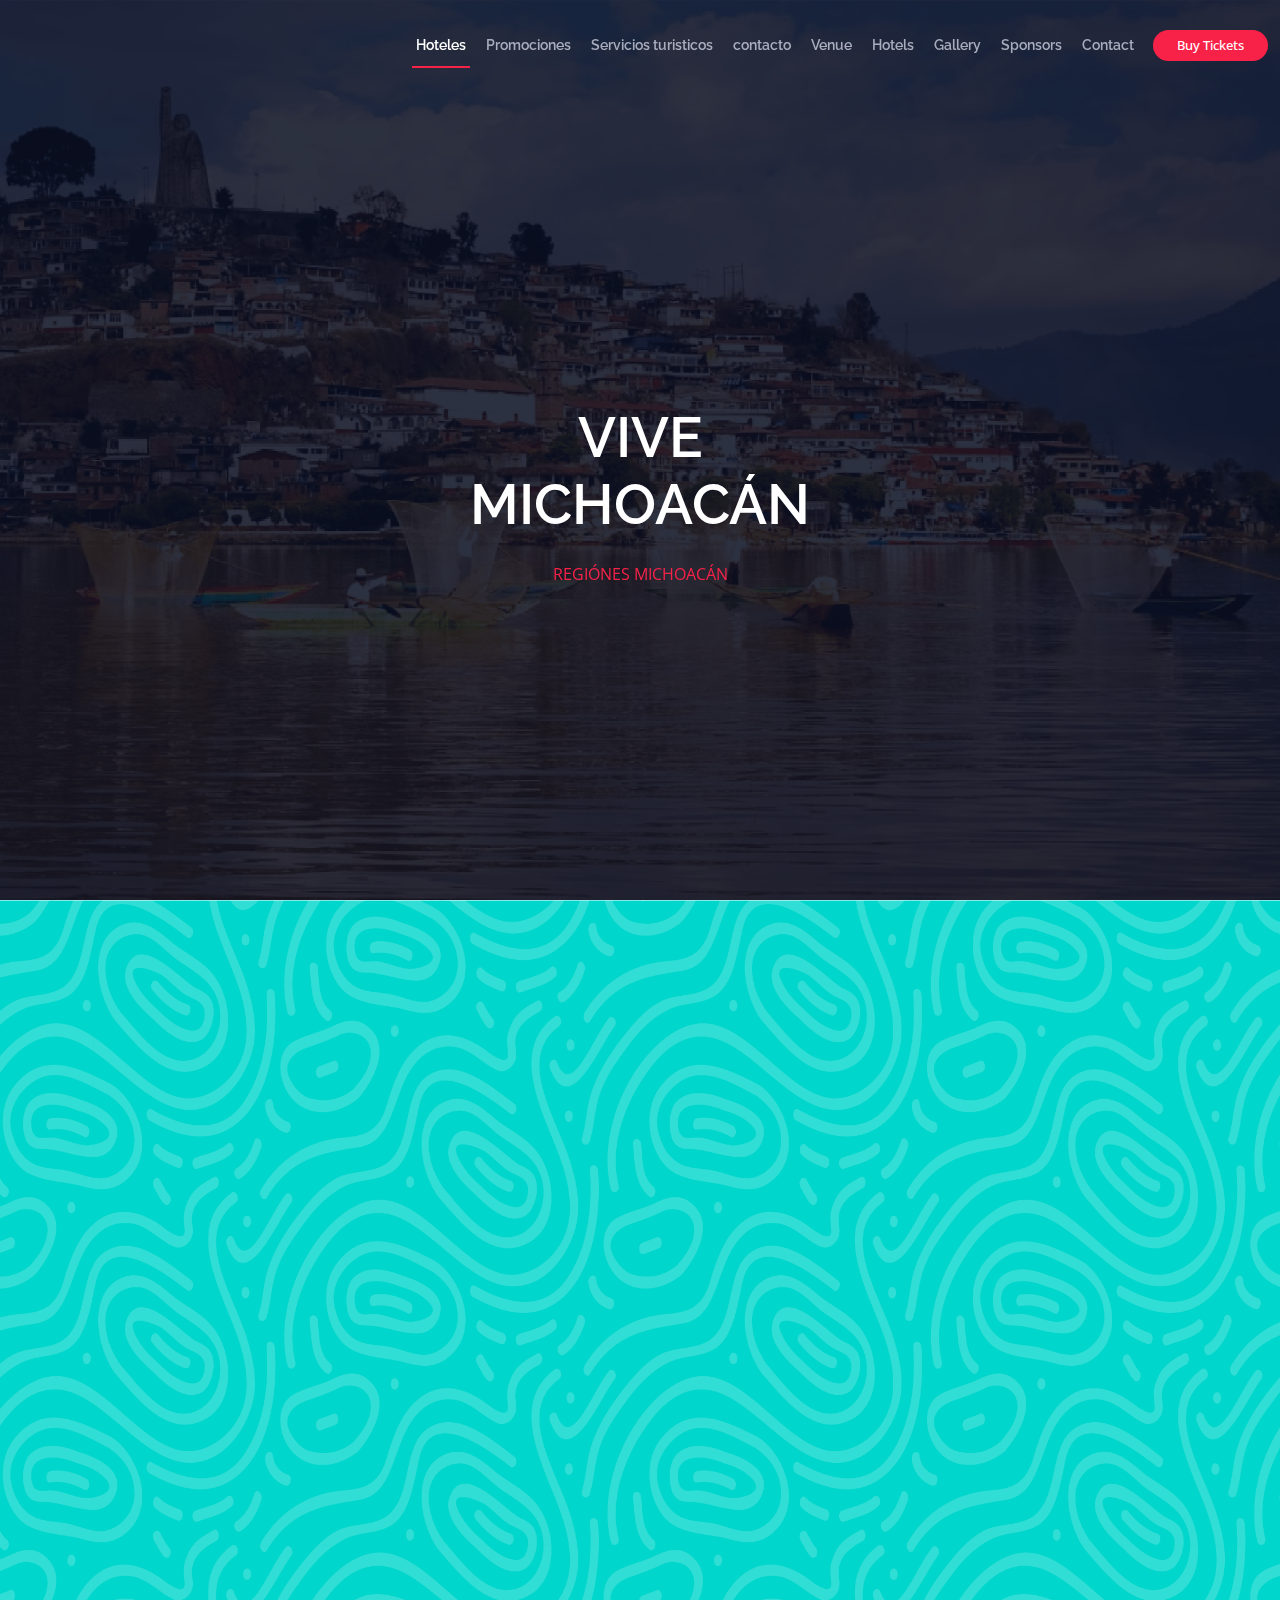
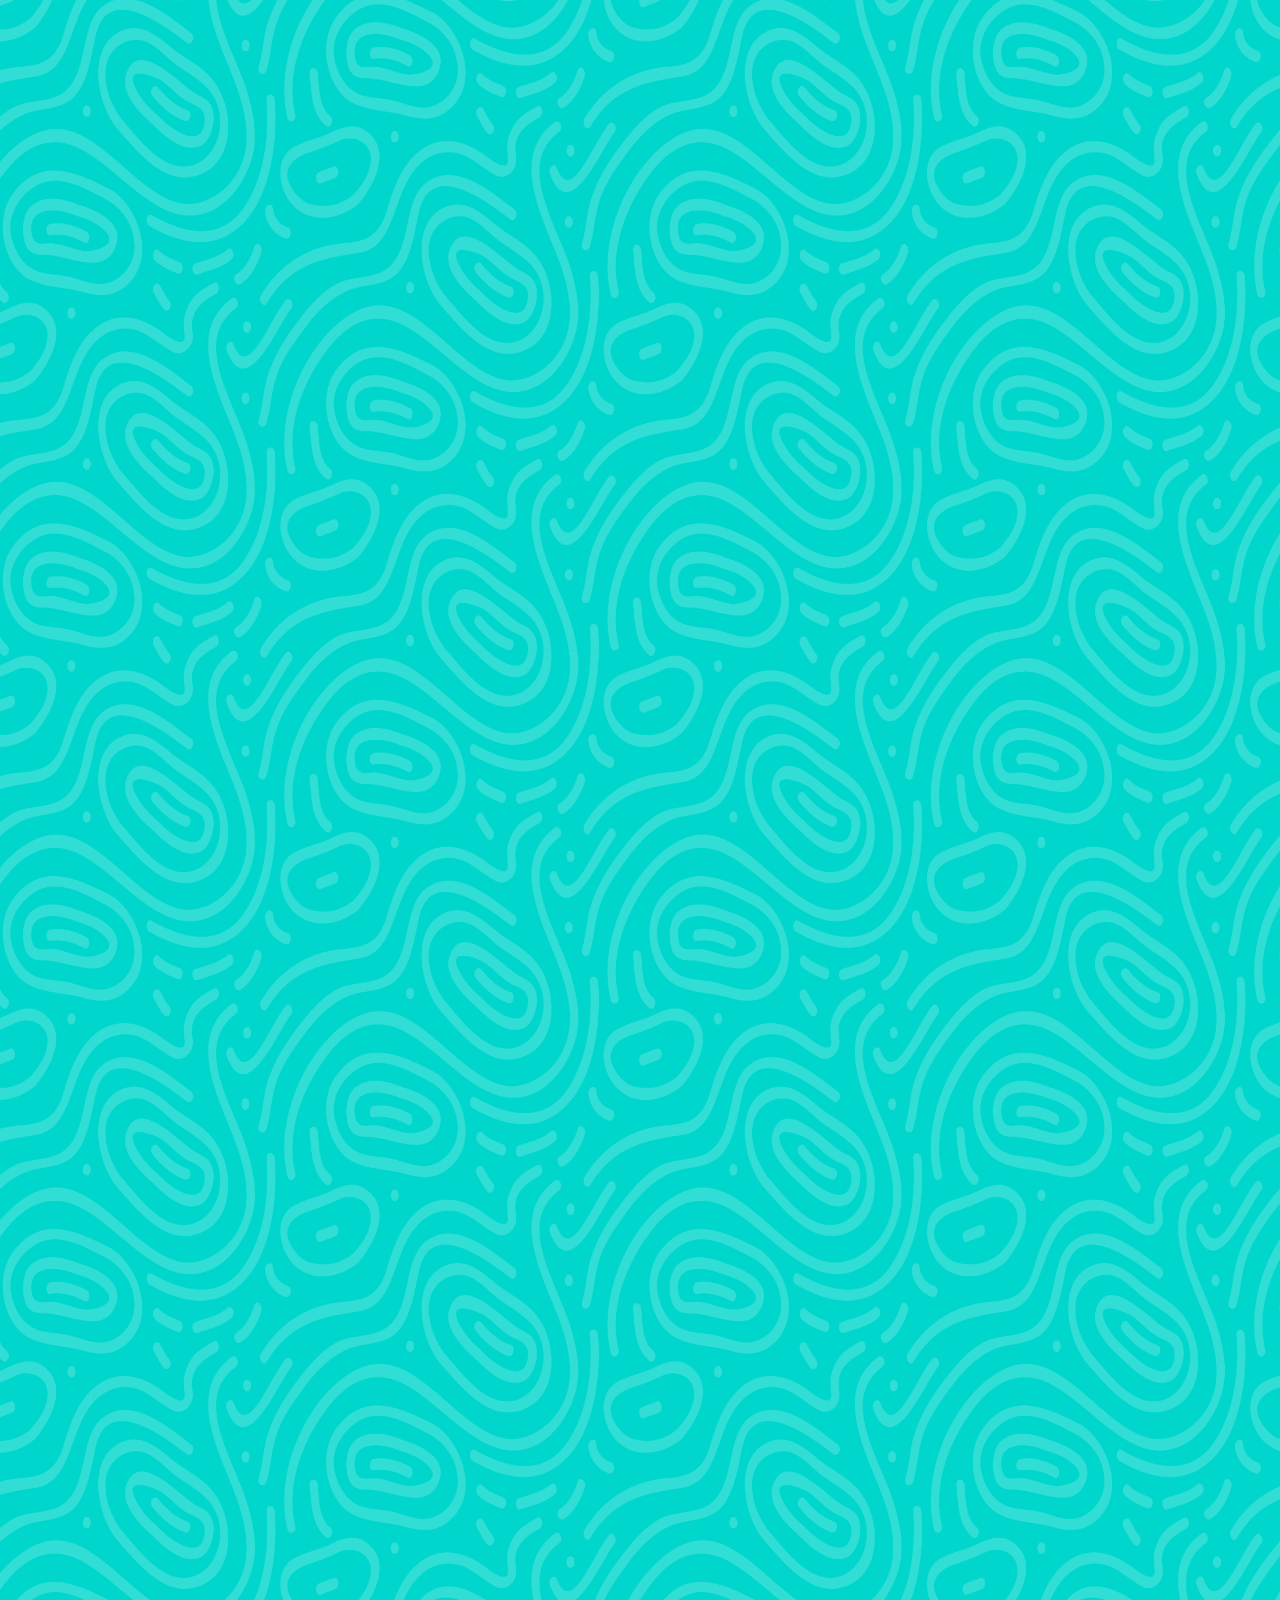
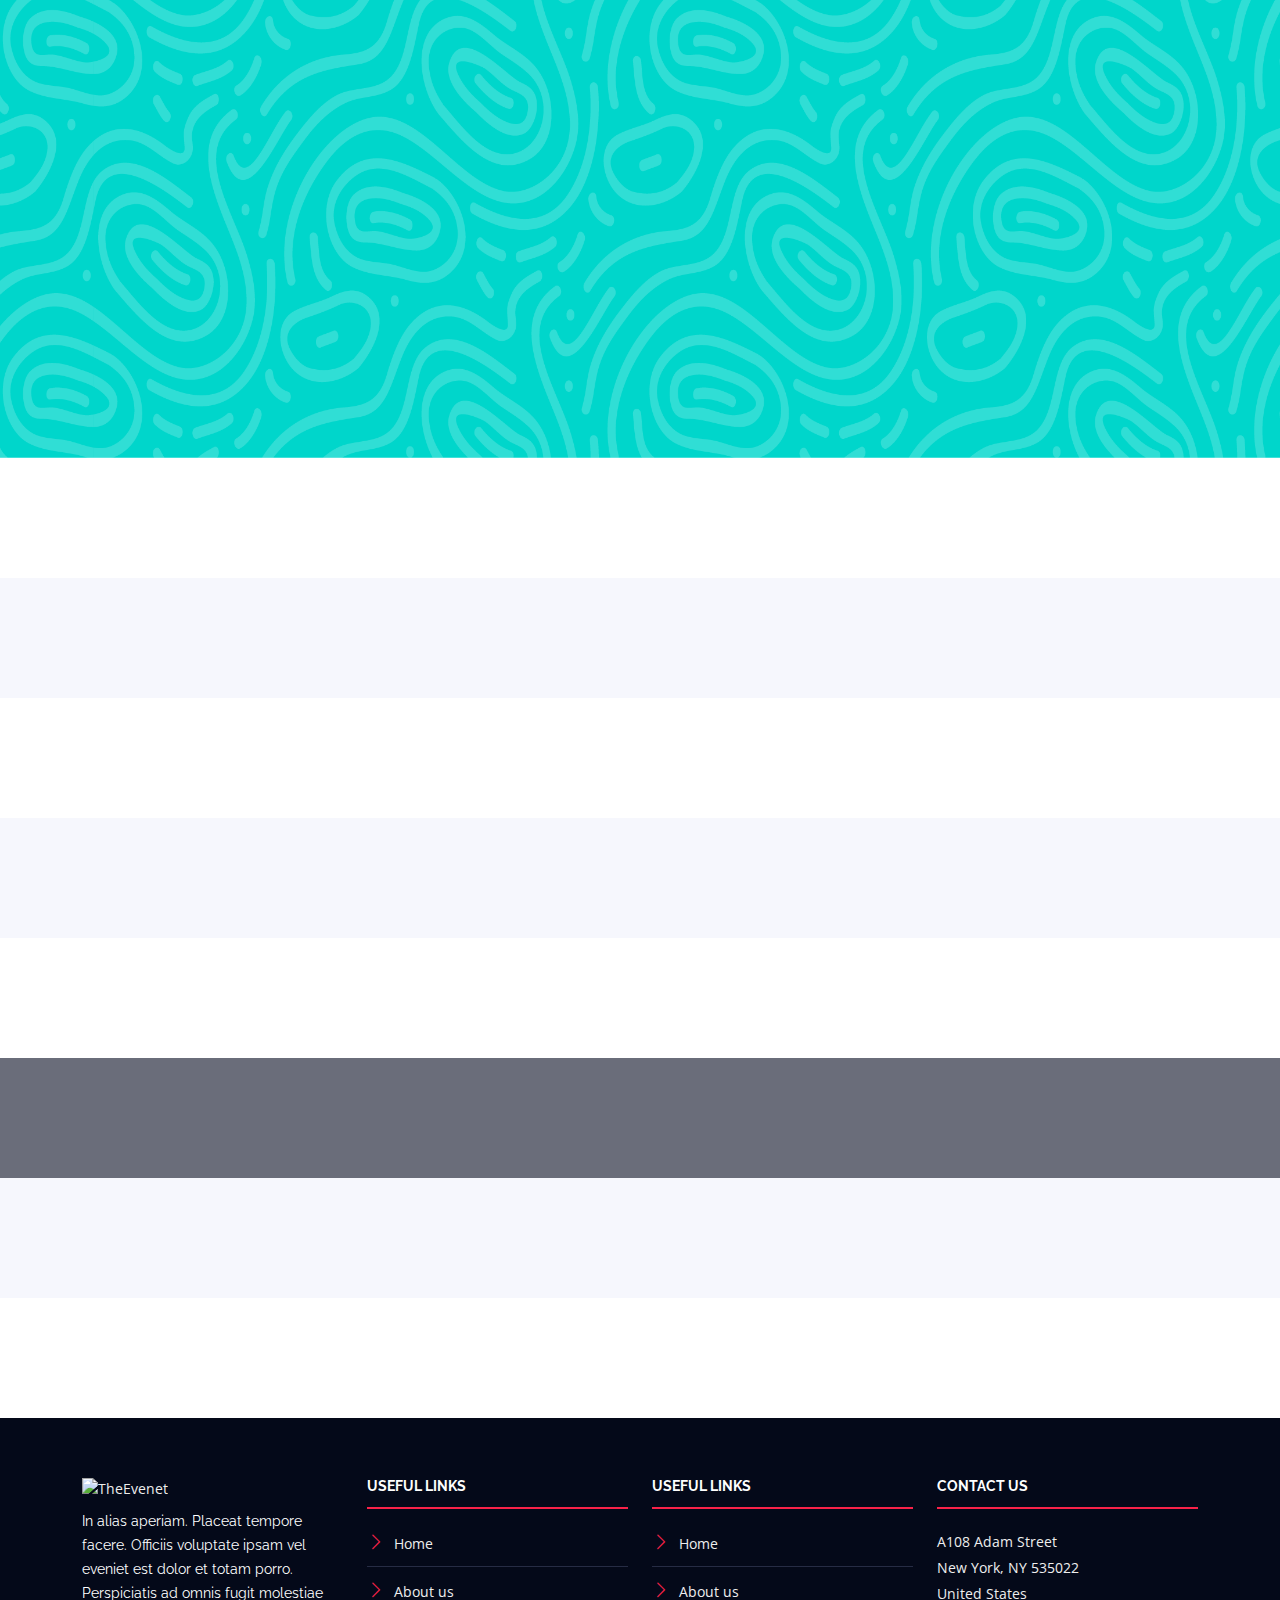
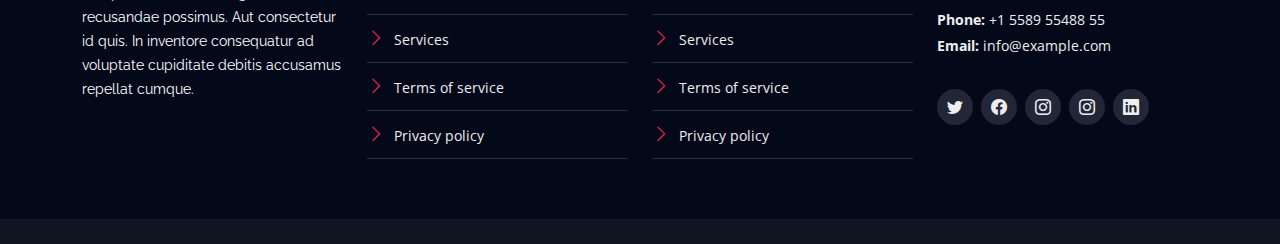
==== index.html @ 1fe70ed2 "first commit" ====
<!DOCTYPE html>
<html lang="en">

<head>
  <meta charset="utf-8">
  <meta content="width=device-width, initial-scale=1.0" name="viewport">

  <title>TheEvent Bootstrap Template - Index</title>
  <meta content="" name="description">
  <meta content="" name="keywords">

  <!-- Favicons -->
  <link href="assets/img/favicon.png" rel="icon">
  <link href="assets/img/apple-touch-icon.png" rel="apple-touch-icon">

  <!-- Google Fonts -->
  <link href="https://fonts.googleapis.com/css?family=Open+Sans:300,300i,400,400i,700,700i|Raleway:300,400,500,700,800"
    rel="stylesheet">

  <!-- Vendor CSS Files -->
  <link href="assets/vendor/aos/aos.css" rel="stylesheet">
  <link href="assets/vendor/bootstrap/css/bootstrap.min.css" rel="stylesheet">
  <link href="assets/vendor/bootstrap-icons/bootstrap-icons.css" rel="stylesheet">
  <link href="assets/vendor/glightbox/css/glightbox.min.css" rel="stylesheet">
  <link href="assets/vendor/swiper/swiper-bundle.min.css" rel="stylesheet">

  <!-- Template Main CSS File -->
  <link href="assets/css/style.css" rel="stylesheet">

  <!-- =======================================================
  * Template Name: TheEvent - v4.9.1
  * Template URL: https://bootstrapmade.com/theevent-conference-event-bootstrap-template/
  * Author: BootstrapMade.com
  * License: https://bootstrapmade.com/license/
  ======================================================== -->
</head>

<body>

  <!-- ======= Header ======= -->
  <header id="header" class="d-flex align-items-center ">
    <div class="container-fluid container-xxl d-flex align-items-center">

      <div id="logo" class="me-auto">
        <!-- Uncomment below if you prefer to use a text logo -->
        <!-- <h1><a href="index.html">The<span>Event</span></a></h1>-->
        <a href="index.html" class="scrollto"><img src="assets/img/logo.png" alt="" title=""></a>
      </div>

      <nav id="navbar" class="navbar order-last order-lg-0">
        <ul>
          <li><a class="nav-link scrollto active" href="#hero">Hoteles</a></li>
          <li><a class="nav-link scrollto" href="#about">Promociones</a></li>
          <li><a class="nav-link scrollto" href="#speakers">Servicios turisticos</a></li>
          <li><a class="nav-link scrollto" href="#schedule">contacto</a></li>
          <li><a class="nav-link scrollto" href="#venue">Venue</a></li>
          <li><a class="nav-link scrollto" href="#hotels">Hotels</a></li>
          <li><a class="nav-link scrollto" href="#gallery">Gallery</a></li>
          <li><a class="nav-link scrollto" href="#supporters">Sponsors</a></li>
          <!-- <li class="dropdown"><a href="#"><span>Drop Down</span> <i class="bi bi-chevron-down"></i></a>
          <ul>
            <li><a href="#">Drop Down 1</a></li>
            <li class="dropdown"><a href="#"><span>Deep Drop Down</span> <i class="bi bi-chevron-right"></i></a>
              <ul>
                <li><a href="#">Deep Drop Down 1</a></li>
                <li><a href="#">Deep Drop Down 2</a></li>
                <li><a href="#">Deep Drop Down 3</a></li>
                <li><a href="#">Deep Drop Down 4</a></li>
                <li><a href="#">Deep Drop Down 5</a></li>
              </ul>
            </li>
            <li><a href="#">Drop Down 2</a></li>
            <li><a href="#">Drop Down 3</a></li>
            <li><a href="#">Drop Down 4</a></li>
          </ul>
        </li> -->
          <li><a class="nav-link scrollto" href="#contact">Contact</a></li>
        </ul>
        <i class="bi bi-list mobile-nav-toggle"></i>
      </nav><!-- .navbar -->
      <a class="buy-tickets scrollto" href="#buy-tickets">Buy Tickets</a>

    </div>
  </header><!-- End Header -->

  <!-- ======= Hero Section ======= -->
  <section id="hero">
    <div class="hero-container" data-aos="zoom-in" data-aos-delay="100">
      <h1 class="mb-4 pb-0">VIVE <br> MICHOACÁN</h1>
      <!--<a href="#about" class="about-btn scrollto">About The Event</a> -->
      <a href="#speakers">REGIÓNES MICHOACÁN</a>
    </div>
 
     
   
  </section><!-- End Hero Section -->

  <main id="main">

    <!-- ======= About Section ======= -->
    <!--<section id="about">
      <div class="container" data-aos="fade-up">
        <div class="row">
          <div class="col-lg-6">
            <h2>About The Event</h2>
            <p>Sed nam ut dolor qui repellendus iusto odit. Possimus inventore eveniet accusamus error amet eius aut
              accusantium et. Non odit consequatur repudiandae sequi ea odio molestiae. Enim possimus sunt inventore in
              est ut optio sequi unde.</p>
          </div>
          <div class="col-lg-3">
            <h3>Where</h3>
            <p>Downtown Conference Center, New York</p>
          </div>
          <div class="col-lg-3">
            <h3>When</h3>
            <p>Monday to Wednesday<br>10-12 December</p>
          </div>
        </div>
      </div>
    
    </section>
  -->
    <!-- End About Section -->

    <!-- ======= Speakers Section ======= -->
    <section id="speakers">
      <div class="container fondoregioes" data-aos="fade-up">
        <!--  <div class="section-header">
          <h2>Event Speakers</h2>
          <p>Here are some of our speakers</p>
        </div>
-->





        <div class="row">
          <div class="col-lg-12 col-md-12">
            <div class="speaker" data-aos="fade-up" data-aos-delay="100">
              <img src="assets/img/regiones/Banner Apatzingan.png" alt="Speaker 1" class="img-fluid">
              <div class="details">
                <h3><a href="speaker-details.html">Región Apatzingan</a></h3>


              </div>
            </div>
          </div>
          <div class="col-lg-12 col-md-12">
            <div class="speaker" data-aos="fade-up" data-aos-delay="200">
              <img src="assets/img/regiones/Banner Morelia.png" alt="Speaker 2" class="img-fluid">
              <div class="details">
                <h3><a href="speaker-details.html">Región Morelia</a></h3>


              </div>
            </div>
          </div>
          <div class="col-lg-12 col-md-12">
            <div class="speaker" data-aos="fade-up" data-aos-delay="300">
              <img src="assets/img/regiones/Banner País de la Monarca.png" alt="Speaker 3" class="img-fluid">
              <div class="details">
                <h3><a href="speaker-details.html">Región País de la Monarca</a></h3>


              </div>
            </div>
          </div>
          <div class="col-lg-12 col-md-12">
            <div class="speaker" data-aos="fade-up" data-aos-delay="100">
              <img src="assets/img/regiones/Banner Pátzcuaro.png" alt="Speaker 4" class="img-fluid">
              <div class="details">
                <h3><a href="speaker-details.html">Región Pátzcuaro</a></h3>


              </div>
            </div>
          </div>
          <div class="col-lg-12 col-md-12">
            <div class="speaker" data-aos="fade-up" data-aos-delay="200">
              <img src="assets/img/regiones/Banner Playas.png" alt="Speaker 5" class="img-fluid">
              <div class="details">
                <h3><a href="speaker-details.html">Región Playas</a></h3>

              </div>
            </div>
          </div>
          <div class="col-lg-12 col-md-12">
            <div class="speaker" data-aos="fade-up" data-aos-delay="300">
              <img src="assets/img/regiones/Banner Uruapan.png" alt="Speaker 6" class="img-fluid">
              <div class="details">
                <h3><a href="speaker-details.html">Región Uruapan</a></h3>


              </div>
            </div>
            <div class="col-lg-12 col-md-12">
              <div class="speaker" data-aos="fade-up" data-aos-delay="300">
                <img src="assets/img/regiones/Banner Zamora.png" alt="Speaker 6" class="img-fluid">
                <div class="details">
                  <h3><a href="speaker-details.html">Región Zamora</a></h3>


                </div>
              </div>
            </div>
            <div class="col-lg-12 col-md-12">
              <div class="speaker" data-aos="fade-up" data-aos-delay="300">
                <img src="assets/img/regiones/Banner Zamora.png" alt="Speaker 6" class="img-fluid">
                <div class="details">
                  <h3><a href="speaker-details.html">Región Zamora</a></h3>


                </div>
              </div>
            </div>
          </div>
        </div>
      </div>

    </section><!-- End Speakers Section -->

    <!-- ======= Schedule Section ======= -->


    <!-- ======= Venue Section ======= -->
    <section id="venue">


    </section><!-- End Venue Section -->

    <!-- ======= Hotels Section ======= -->
    <section id="hotels" class="section-with-bg">

    

    </section><!-- End Hotels Section -->

    <!-- ======= Gallery Section ======= -->
    <section id="gallery">

     

    </section><!-- End Gallery Section -->

    <!-- ======= Supporters Section ======= -->
    <section id="supporters" class="section-with-bg">


    </section><!-- End Sponsors Section -->

    <!-- =======  F.A.Q Section ======= -->
    <section id="faq">


    </section><!-- End  F.A.Q Section -->

    <!-- ======= Subscribe Section ======= -->
    <section id="subscribe">
     
    </section><!-- End Subscribe Section -->

    <!-- ======= Buy Ticket Section ======= -->
    <section id="buy-tickets" class="section-with-bg">
   

    </section><!-- End Buy Ticket Section -->

    <!-- ======= Contact Section ======= -->
    <section id="contact" class="section-bg">

    </section><!-- End Contact Section -->

  </main><!-- End #main -->

  <!-- ======= Footer ======= -->
  <footer id="footer">
    <div class="footer-top">
      <div class="container">
        <div class="row">

          <div class="col-lg-3 col-md-6 footer-info">
            <img src="assets/img/logo.png" alt="TheEvenet">
            <p>In alias aperiam. Placeat tempore facere. Officiis voluptate ipsam vel eveniet est dolor et totam porro.
              Perspiciatis ad omnis fugit molestiae recusandae possimus. Aut consectetur id quis. In inventore
              consequatur ad voluptate cupiditate debitis accusamus repellat cumque.</p>
          </div>

          <div class="col-lg-3 col-md-6 footer-links">
            <h4>Useful Links</h4>
            <ul>
              <li><i class="bi bi-chevron-right"></i> <a href="#">Home</a></li>
              <li><i class="bi bi-chevron-right"></i> <a href="#">About us</a></li>
              <li><i class="bi bi-chevron-right"></i> <a href="#">Services</a></li>
              <li><i class="bi bi-chevron-right"></i> <a href="#">Terms of service</a></li>
              <li><i class="bi bi-chevron-right"></i> <a href="#">Privacy policy</a></li>
            </ul>
          </div>

          <div class="col-lg-3 col-md-6 footer-links">
            <h4>Useful Links</h4>
            <ul>
              <li><i class="bi bi-chevron-right"></i> <a href="#">Home</a></li>
              <li><i class="bi bi-chevron-right"></i> <a href="#">About us</a></li>
              <li><i class="bi bi-chevron-right"></i> <a href="#">Services</a></li>
              <li><i class="bi bi-chevron-right"></i> <a href="#">Terms of service</a></li>
              <li><i class="bi bi-chevron-right"></i> <a href="#">Privacy policy</a></li>
            </ul>
          </div>

          <div class="col-lg-3 col-md-6 footer-contact">
            <h4>Contact Us</h4>
            <p>
              A108 Adam Street <br>
              New York, NY 535022<br>
              United States <br>
              <strong>Phone:</strong> +1 5589 55488 55<br>
              <strong>Email:</strong> info@example.com<br>
            </p>

            <div class="social-links">
              <a href="#" class="twitter"><i class="bi bi-twitter"></i></a>
              <a href="#" class="facebook"><i class="bi bi-facebook"></i></a>
              <a href="#" class="instagram"><i class="bi bi-instagram"></i></a>
              <a href="#" class="google-plus"><i class="bi bi-instagram"></i></a>
              <a href="#" class="linkedin"><i class="bi bi-linkedin"></i></a>
            </div>

          </div>

        </div>
      </div>
    </div>

    <div class="container">
    
    </div>
  </footer><!-- End  Footer -->

  <a href="#" class="back-to-top d-flex align-items-center justify-content-center"><i
      class="bi bi-arrow-up-short"></i></a>

  <!-- Vendor JS Files -->
  <script src="assets/vendor/aos/aos.js"></script>
  <script src="assets/vendor/bootstrap/js/bootstrap.bundle.min.js"></script>
  <script src="assets/vendor/glightbox/js/glightbox.min.js"></script>
  <script src="assets/vendor/swiper/swiper-bundle.min.js"></script>
  <script src="assets/vendor/php-email-form/validate.js"></script>

  <!-- Template Main JS File -->
  <script src="assets/js/main.js"></script>

</body>

</html>
---- assets/css/style.css ----
/**
* Template Name: TheEvent - v4.9.1
* Template URL: https://bootstrapmade.com/theevent-conference-event-bootstrap-template/
* Author: BootstrapMade.com
* License: https://bootstrapmade.com/license/
*/

/*--------------------------------------------------------------
# General
--------------------------------------------------------------*/
body {
  background: #fff;
  color: #2f3138;
  font-family: "Open Sans", sans-serif;
}

a {
  color: #f82249;
  text-decoration: none;
  transition: 0.5s;
}

a:hover,
a:active,
a:focus {
  color: #f8234a;
  outline: none;
  text-decoration: none;
}

p {
  padding: 0;
  margin: 0 0 30px 0;
}

h1,
h2,
h3,
h4,
h5,
h6 {
  font-family: "Raleway", sans-serif;
  font-weight: 400;
  margin: 0 0 20px 0;
  padding: 0;
  color: #0e1b4d;
}

.main-page {
  margin-top: 70px;
}

/* Prelaoder */
#preloader {
  position: fixed;
  left: 0;
  top: 0;
  z-index: 999;
  width: 100%;
  height: 100%;
  overflow: visible;
  background: #fff url("../img/preloader.svg") no-repeat center center;
}

/*--------------------------------------------------------------
# Back to top button
--------------------------------------------------------------*/
.back-to-top {
  position: fixed;
  visibility: hidden;
  opacity: 0;
  right: 15px;
  bottom: 15px;
  z-index: 996;
  background: #f82249;
  width: 40px;
  height: 40px;
  border-radius: 50px;
  transition: all 0.4s;
}

.back-to-top i {
  font-size: 28px;
  color: #fff;
  line-height: 0;
}

.back-to-top:hover {
  background: #f94a6a;
  color: #fff;
}

.back-to-top.active {
  visibility: visible;
  opacity: 1;
}

/* Sections Header
--------------------------------*/
.section-header {
  margin-bottom: 60px;
  position: relative;
  padding-bottom: 20px;
}

.section-header::before {
  content: "";
  position: absolute;
  display: block;
  width: 60px;
  height: 5px;
  background: #f82249;
  bottom: 0;
  left: calc(50% - 25px);
}

.section-header h2 {
  font-size: 36px;
  text-transform: uppercase;
  text-align: center;
  font-weight: 700;
  margin-bottom: 10px;
}

.section-header p {
  text-align: center;
  padding: 0;
  margin: 0;
  font-size: 18px;
  font-weight: 500;
  color: #9195a2;
}

.section-with-bg {
  background-color: #f6f7fd;
}

/*--------------------------------------------------------------
# Header
--------------------------------------------------------------*/
#header {
  height: 90px;
  position: fixed;
  left: 0;
  top: 0;
  right: 0;
  transition: all 0.5s;
  z-index: 997;
}

#header.header-scrolled,
#header.header-inner {
  background: rgba(6, 12, 34, 0.98);
  height: 70px;
}

#header #logo h1 {
  font-size: 36px;
  margin: 0;
  font-family: "Raleway", sans-serif;
  font-weight: 700;
  letter-spacing: 3px;
  text-transform: uppercase;
}

#header #logo h1 span {
  color: #f82249;
}

#header #logo h1 a,
#header #logo h1 a:hover {
  color: #fff;
}

#header #logo img {
  padding: 0;
  margin: 0;
  max-height: 40px;
}

@media (max-width: 992px) {
  #header #logo img {
    max-height: 30px;
  }
}

/*--------------------------------------------------------------
# Buy Tickets
--------------------------------------------------------------*/
.buy-tickets {
  color: #fff;
  background: #f82249;
  padding: 7px 22px;
  margin: 0 0 0 15px;
  border-radius: 50px;
  border: 2px solid #f82249;
  transition: all ease-in-out 0.3s;
  font-weight: 500;
  line-height: 1;
  font-size: 13px;
  white-space: nowrap;
}

.buy-tickets:hover {
  background: none;
  color: #fff;
}

.buy-tickets:focus {
  color: #fff;
}

@media (max-width: 992px) {
  .buy-tickets {
    margin: 0 15px 0 0;
  }
}

/*--------------------------------------------------------------
# Navigation Menu
--------------------------------------------------------------*/
/**
* Desktop Navigation 
*/
.navbar {
  padding: 0;
}

.navbar ul {
  margin: 0;
  padding: 0;
  display: flex;
  list-style: none;
  align-items: center;
}

.navbar li {
  position: relative;
}

.navbar>ul>li {
  white-space: nowrap;
  padding: 10px 0 10px 12px;
}

.navbar a,
.navbar a:focus {
  display: flex;
  align-items: center;
  justify-content: space-between;
  color: rgba(202, 206, 221, 0.8);
  font-family: "Raleway", sans-serif;
  font-weight: 600;
  font-size: 14px;
  white-space: nowrap;
  transition: 0.3s;
  position: relative;
  padding: 6px 4px;
}

.navbar a i,
.navbar a:focus i {
  font-size: 12px;
  line-height: 0;
  margin-left: 5px;
}

.navbar>ul>li>a:before {
  content: "";
  position: absolute;
  width: 0;
  height: 2px;
  bottom: -6px;
  left: 0;
  background-color: #f82249;
  visibility: hidden;
  transition: all 0.3s ease-in-out 0s;
}

.navbar a:hover:before,
.navbar li:hover>a:before,
.navbar .active:before {
  visibility: visible;
  width: 100%;
}

.navbar a:hover,
.navbar .active,
.navbar .active:focus,
.navbar li:hover>a {
  color: #fff;
}

.navbar .dropdown ul {
  display: block;
  position: absolute;
  left: 12px;
  top: calc(100% + 30px);
  margin: 0;
  padding: 10px 0;
  z-index: 99;
  opacity: 0;
  visibility: hidden;
  background: #fff;
  box-shadow: 0px 0px 30px rgba(127, 137, 161, 0.25);
  transition: 0.3s;
}

.navbar .dropdown ul li {
  min-width: 200px;
}

.navbar .dropdown ul a {
  padding: 10px 20px;
  font-size: 14px;
  text-transform: none;
  color: #060c22;
}

.navbar .dropdown ul a i {
  font-size: 12px;
}

.navbar .dropdown ul a:hover,
.navbar .dropdown ul .active:hover,
.navbar .dropdown ul li:hover>a {
  color: #f82249;
}

.navbar .dropdown:hover>ul {
  opacity: 1;
  top: 100%;
  visibility: visible;
}

.navbar .dropdown .dropdown ul {
  top: 0;
  left: calc(100% - 30px);
  visibility: hidden;
}

.navbar .dropdown .dropdown:hover>ul {
  opacity: 1;
  top: 0;
  left: 100%;
  visibility: visible;
}

@media (max-width: 1366px) {
  .navbar .dropdown .dropdown ul {
    left: -90%;
  }

  .navbar .dropdown .dropdown:hover>ul {
    left: -100%;
  }
}

/**
* Mobile Navigation 
*/
.mobile-nav-toggle {
  color: #fff;
  font-size: 28px;
  cursor: pointer;
  display: none;
  line-height: 0;
  transition: 0.5s;
}

@media (max-width: 991px) {
  .mobile-nav-toggle {
    display: block;
  }

  .navbar ul {
    display: none;
  }
}

.navbar-mobile {
  position: fixed;
  overflow: hidden;
  top: 0;
  right: 0;
  left: 0;
  bottom: 0;
  background: rgba(0, 0, 0, 0.9);
  transition: 0.3s;
  z-index: 999;
}

.navbar-mobile .mobile-nav-toggle {
  position: absolute;
  top: 15px;
  right: 15px;
}

.navbar-mobile ul {
  display: block;
  position: absolute;
  top: 55px;
  right: 15px;
  bottom: 15px;
  left: 15px;
  padding: 10px 0;
  background-color: #fff;
  overflow-y: auto;
  transition: 0.3s;
}

.navbar-mobile>ul>li {
  padding: 0;
}

.navbar-mobile a:hover:before,
.navbar-mobile li:hover>a:before,
.navbar-mobile .active:before {
  visibility: hidden;
}

.navbar-mobile a,
.navbar-mobile a:focus {
  padding: 10px 20px;
  font-size: 15px;
  color: #060c22;
}

.navbar-mobile a:hover,
.navbar-mobile .active,
.navbar-mobile li:hover>a {
  color: #f82249;
}

.navbar-mobile .getstarted,
.navbar-mobile .getstarted:focus {
  margin: 15px;
}

.navbar-mobile .dropdown ul {
  position: static;
  display: none;
  margin: 10px 20px;
  padding: 10px 0;
  z-index: 99;
  opacity: 1;
  visibility: visible;
  background: #fff;
  box-shadow: 0px 0px 30px rgba(127, 137, 161, 0.25);
}

.navbar-mobile .dropdown ul li {
  min-width: 200px;
}

.navbar-mobile .dropdown ul a {
  padding: 10px 20px;
}

.navbar-mobile .dropdown ul a i {
  font-size: 12px;
}

.navbar-mobile .dropdown ul a:hover,
.navbar-mobile .dropdown ul .active:hover,
.navbar-mobile .dropdown ul li:hover>a {
  color: #f82249;
}

.navbar-mobile .dropdown>.dropdown-active {
  display: block;
}

/*--------------------------------------------------------------
# Hero Section
--------------------------------------------------------------*/
#speakers {
   
  background: url("../img/Fondo Azul Home.png") top center;
  background-size: cover;
  overflow: hidden;
  position: relative;
  
}
#speakers-details {
   
  background: url("../img/Fondo Gris Home.png") top center;
  background-size: cover;
  overflow: hidden;
  position: relative;
  
}
speakers-details a{
  color: #fff;
} 

#hero {
  width: 100%;
  height: 100vh;
  background: url(../img/PantallaPrincipal.png) top center;
  background-size: cover;
  overflow: hidden;
  position: relative;
}
#hero2 {
  width: 100%;
  height: 50vh;
  background: url("../img/regiones/Banner Morelia.png") top center;
  background-size: cover;
  overflow: hidden;
  position: relative;
}
#hero2 h1 {
  color: #fff;
  font-family: "Raleway", sans-serif;
  font-size: 56px;
  font-weight: 600;
  text-transform: uppercase;
}
#hero2 .hero-container2 {
  position: absolute;
  bottom: 0;
  left: 0;
  top: 90px;
  right: 0;
  display: flex;
  justify-content: center;
  align-items: center;
  flex-direction: column;
  text-align: center;
  padding: 0 15px;
}

@media (min-width: 1024px) {
  #hero {
    background-attachment: fixed;
  }
}

#hero:before {
  content: "";
  background: rgba(6, 12, 34, 0.8);
  position: absolute;
  bottom: 0;
  top: 0;
  left: 0;
  right: 0;
}

#hero .hero-container {
  position: absolute;
  bottom: 0;
  left: 0;
  top: 90px;
  right: 0;
  display: flex;
  justify-content: center;
  align-items: center;
  flex-direction: column;
  text-align: center;
  padding: 0 15px;
}

@media (max-width: 991px) {
  #hero .hero-container {
    top: 70px;
  }
}

#hero h1 {
  color: #fff;
  font-family: "Raleway", sans-serif;
  font-size: 56px;
  font-weight: 600;
  text-transform: uppercase;
}

#hero h1 span {
  color: #f82249;
}

@media (max-width: 991px) {
  #hero h1 {
    font-size: 34px;
  }
}

#hero p {
  color: #ebebeb;
  font-weight: 700;
  font-size: 20px;
}

@media (max-width: 991px) {
  #hero p {
    font-size: 16px;
  }
}

#hero .play-btn {
  width: 94px;
  height: 94px;
  background: radial-gradient(#f82249 50%, rgba(101, 111, 150, 0.15) 52%);
  border-radius: 50%;
  display: block;
  position: relative;
  overflow: hidden;
}

#hero .play-btn::after {
  content: "";
  position: absolute;
  left: 50%;
  top: 50%;
  transform: translateX(-40%) translateY(-50%);
  width: 0;
  height: 0;
  border-top: 10px solid transparent;
  border-bottom: 10px solid transparent;
  border-left: 15px solid #fff;
  z-index: 100;
  transition: all 400ms cubic-bezier(0.55, 0.055, 0.675, 0.19);
}

#hero .play-btn:before {
  content: "";
  position: absolute;
  width: 120px;
  height: 120px;
  -webkit-animation-delay: 0s;
  animation-delay: 0s;
  -webkit-animation: pulsate-btn 2s;
  animation: pulsate-btn 2s;
  -webkit-animation-direction: forwards;
  animation-direction: forwards;
  -webkit-animation-iteration-count: infinite;
  animation-iteration-count: infinite;
  -webkit-animation-timing-function: steps;
  animation-timing-function: steps;
  opacity: 1;
  border-radius: 50%;
  border: 2px solid rgba(163, 163, 163, 0.4);
  top: -15%;
  left: -15%;
  background: rgba(198, 16, 0, 0);
}

#hero .play-btn:hover::after {
  border-left: 15px solid #f82249;
  transform: scale(20);
}

#hero .play-btn:hover::before {
  content: "";
  position: absolute;
  left: 50%;
  top: 50%;
  transform: translateX(-40%) translateY(-50%);
  width: 0;
  height: 0;
  border: none;
  border-top: 10px solid transparent;
  border-bottom: 10px solid transparent;
  border-left: 15px solid #fff;
  z-index: 200;
  -webkit-animation: none;
  animation: none;
  border-radius: 0;
}

#hero .about-btn {
  font-family: "Raleway", sans-serif;
  font-weight: 500;
  font-size: 14px;
  letter-spacing: 1px;
  display: inline-block;
  padding: 12px 32px;
  border-radius: 50px;
  transition: 0.5s;
  line-height: 1;
  margin: 10px;
  color: #fff;
  -webkit-animation-delay: 0.8s;
  animation-delay: 0.8s;
  border: 2px solid #f82249;
}

#hero .about-btn:hover {
  background: #f82249;
  color: #fff;
}

@-webkit-keyframes pulsate-btn {
  0% {
    transform: scale(0.6, 0.6);
    opacity: 1;
  }

  100% {
    transform: scale(1, 1);
    opacity: 0;
  }
}

@keyframes pulsate-btn {
  0% {
    transform: scale(0.6, 0.6);
    opacity: 1;
  }

  100% {
    transform: scale(1, 1);
    opacity: 0;
  }
}

/*--------------------------------------------------------------
# About Section
--------------------------------------------------------------*/
#about {
  background: url("../img/about-bg.jpg");
  background-size: cover;
  overflow: hidden;
  position: relative;
  color: #fff;
  padding: 60px 0 40px 0;
}

@media (min-width: 1024px) {
  #about {
    background-attachment: fixed;
  }
}

#about:before {
  content: "";
  background: rgba(13, 20, 41, 0.8);
  position: absolute;
  bottom: 0;
  top: 0;
  left: 0;
  right: 0;
}

#about h2 {
  font-size: 36px;
  font-weight: bold;
  margin-bottom: 10px;
  color: #fff;
}

#about h3 {
  font-size: 18px;
  font-weight: bold;
  text-transform: uppercase;
  margin-bottom: 10px;
  color: #fff;
}

#about p {
  font-size: 14px;
  margin-bottom: 20px;
  color: #fff;
}

/*--------------------------------------------------------------
# Speakers Section
--------------------------------------------------------------*/
#speakers {
  padding: 60px 0 30px 0;
}

#speakers .speaker {
  position: relative;
  overflow: hidden;
  margin-bottom: 30px;
}

#speakers .speaker .details {
  background: rgba(6, 12, 34, 0.76);
  position: absolute;
  left: 0;
  bottom: -40px;
  right: 0;
  text-align: center;
  padding-top: 10px;
  transition: all 300ms cubic-bezier(0.645, 0.045, 0.355, 1);
}

#speakers .speaker .details h3 {
  color: #fff;
  font-size: 22px;
  font-weight: 600;
  margin-bottom: 5px;
}

#speakers .speaker .details p {
  color: #fff;
  font-size: 15px;
  margin-bottom: 10px;
  font-style: italic;
}

#speakers .speaker .details .social {
  height: 40px;
}

#speakers .speaker .details .social i {
  line-height: 0;
  margin: 0 2px;
}

#speakers .speaker .details a {
  color: #fff;
}

#speakers .speaker .details a:hover {
  color: #f82249;
}

#speakers .speaker:hover .details {
  bottom: 0;
}

#speakers-details {
  padding: 60px 0;
}

#speakers-details .details h2 {
  color: #112363;
  font-size: 28px;
  font-weight: 700;
  margin-bottom: 10px;
}

#speakers-details .details .social {
  margin-bottom: 15px;
}

#speakers-details .details .social a {
  background: #e9edfb;
  color: #112363;
  line-height: 1;
  display: inline-block;
  text-align: center;
  border-radius: 50%;
  width: 36px;
  height: 36px;
  display: inline-flex;
  align-items: center;
  justify-content: center;
}

#speakers-details .details .social a:hover {
  background: #f82249;
  color: #fff;
}

#speakers-details .details .social a i {
  font-size: 16px;
  line-height: 0;
}

#speakers-details .details p {
  color: #112363;
  font-size: 15px;
  margin-bottom: 10px;
}

/*--------------------------------------------------------------
# Schedule Section
--------------------------------------------------------------*/
#schedule {
  padding: 60px 0 60px 0;
}

#schedule .nav-tabs {
  text-align: center;
  margin: auto;
  display: block;
  border-bottom: 0;
  margin-bottom: 30px;
}

#schedule .nav-tabs li {
  display: inline-block;
  margin-bottom: 0;
}

#schedule .nav-tabs a {
  border: none;
  border-radius: 50px;
  font-weight: 600;
  background-color: #0e1b4d;
  color: #fff;
  padding: 10px 100px;
}

@media (max-width: 991px) {
  #schedule .nav-tabs a {
    padding: 8px 60px;
  }
}

@media (max-width: 767px) {
  #schedule .nav-tabs a {
    padding: 8px 50px;
  }
}

@media (max-width: 480px) {
  #schedule .nav-tabs a {
    padding: 8px 30px;
  }
}

#schedule .nav-tabs a.active {
  background-color: #f82249;
  color: #fff;
}

#schedule .sub-heading {
  text-align: center;
  font-size: 18px;
  font-style: italic;
  margin: 0 auto 30px auto;
}

@media (min-width: 991px) {
  #schedule .sub-heading {
    width: 75%;
  }
}

#schedule .tab-pane {
  transition: ease-in-out 0.2s;
}

#schedule .schedule-item {
  border-bottom: 1px solid #cad4f6;
  padding-top: 15px;
  padding-bottom: 15px;
  transition: background-color ease-in-out 0.3s;
}

#schedule .schedule-item:hover {
  background-color: #fff;
}

#schedule .schedule-item time {
  padding-bottom: 5px;
  display: inline-block;
}

#schedule .schedule-item .speaker {
  width: 60px;
  height: 60px;
  overflow: hidden;
  border-radius: 50%;
  float: left;
  margin: 0 10px 10px 0;
}

#schedule .schedule-item .speaker img {
  height: 100%;
  transform: translateX(-50%);
  margin-left: 50%;
  transition: all ease-in-out 0.3s;
}

#schedule .schedule-item h4 {
  font-size: 18px;
  font-weight: 600;
  margin-bottom: 5px;
}

#schedule .schedule-item h4 span {
  font-style: italic;
  color: #19328e;
  font-weight: normal;
  font-size: 16px;
}

#schedule .schedule-item p {
  font-style: italic;
  color: #152b79;
  margin-bottom: 0;
}

/*--------------------------------------------------------------
# Venue Section
--------------------------------------------------------------*/
#venue {
  padding: 60px 0;
}

#venue .container-fluid {
  margin-bottom: 3px;
}

#venue .venue-map iframe {
  width: 100%;
  height: 100%;
  min-height: 300px;
}

#venue .venue-info {
  background: url("../img/venue-info-bg.jpg") top center no-repeat;
  background-size: cover;
  position: relative;
  padding-top: 60px;
  padding-bottom: 60px;
}

#venue .venue-info:before {
  content: "";
  background: rgba(13, 20, 41, 0.8);
  position: absolute;
  bottom: 0;
  top: 0;
  left: 0;
  right: 0;
}

#venue .venue-info h3 {
  font-size: 36px;
  font-weight: 700;
  color: #fff;
}

@media (max-width: 574px) {
  #venue .venue-info h3 {
    font-size: 24px;
  }
}

#venue .venue-info p {
  color: #fff;
  margin-bottom: 0;
}

#venue .venue-gallery-container {
  padding-right: 12px;
}

#venue .venue-gallery {
  overflow: hidden;
  border-right: 3px solid #fff;
  border-bottom: 3px solid #fff;
}

#venue .venue-gallery img {
  transition: all ease-in-out 0.4s;
}

#venue .venue-gallery:hover img {
  transform: scale(1.1);
}

/*--------------------------------------------------------------
# Hotels Section
--------------------------------------------------------------*/
#hotels {
  padding: 60px 0;
}

#hotels .hotel {
  border: 1px solid #e0e5fa;
  background: #fff;
  margin-bottom: 30px;
}

#hotels .hotel:hover .hotel-img img {
  transform: scale(1.1);
}

#hotels .hotel-img {
  overflow: hidden;
  margin-bottom: 15px;
}

#hotels .hotel-img img {
  transition: 0.3s ease-in-out;
}

#hotels h3 {
  font-weight: 600;
  font-size: 20px;
  margin-bottom: 5px;
  padding: 0 20px;
}

#hotels a {
  color: #152b79;
}

#hotels a:hover {
  color: #f82249;
}

#hotels .stars {
  padding: 0 20px;
  margin-bottom: 5px;
}

#hotels .stars i {
  color: rgb(255, 195, 29);
}

#hotels p {
  padding: 0 20px;
  margin-bottom: 20px;
  color: #060c22;
  font-style: italic;
  font-size: 15px;
}

/*--------------------------------------------------------------
# Gallery Section
--------------------------------------------------------------*/
#gallery {
  padding: 60px;
  overflow: hidden;
}

#gallery .swiper-pagination {
  margin-top: 20px;
  position: relative;
}

#gallery .swiper-pagination .swiper-pagination-bullet {
  width: 12px;
  height: 12px;
  background-color: #fff;
  opacity: 1;
  border: 1px solid #f82249;
}

#gallery .swiper-pagination .swiper-pagination-bullet-active {
  background-color: #f82249;
}

#gallery .swiper-slide-active {
  text-align: center;
}

@media (min-width: 992px) {
  #gallery .swiper-wrapper {
    padding: 40px 0;
  }

  #gallery .swiper-slide-active {
    border: 5px solid #f82249;
    padding: 4px;
    background: #fff;
    z-index: 1;
    transform: scale(1.15);
    margin-top: 6px;
  }
}

/*--------------------------------------------------------------
# Sponsors Section
--------------------------------------------------------------*/
#supporters {
  padding: 60px 0;
}

#supporters .supporters-wrap {
  border-top: 1px solid #e0e5fa;
  border-left: 1px solid #e0e5fa;
  margin-bottom: 30px;
}

#supporters .supporter-logo {
  padding: 30px;
  display: flex;
  justify-content: center;
  align-items: center;
  border-right: 1px solid #e0e5fa;
  border-bottom: 1px solid #e0e5fa;
  overflow: hidden;
  background: rgba(255, 255, 255, 0.5);
  height: 160px;
}

#supporters .supporter-logo:hover img {
  transform: scale(1.2);
}

#supporters img {
  transition: all 0.4s ease-in-out;
}

/*--------------------------------------------------------------
# F.A.Q Section
--------------------------------------------------------------*/
#faq {
  padding: 60px 0;
}

#faq .faq-list {
  padding: 0;
  list-style: none;
}

#faq .faq-list li {
  border-bottom: 1px solid #e9eaed;
  margin-bottom: 20px;
  padding-bottom: 20px;
}

#faq .faq-list .question {
  display: block;
  position: relative;
  font-family: #f82249;
  font-size: 18px;
  line-height: 24px;
  font-weight: 400;
  padding-left: 25px;
  cursor: pointer;
  color: #e0072f;
  transition: 0.3s;
}

#faq .faq-list i {
  font-size: 16px;
  position: absolute;
  left: 0;
  top: -2px;
}

#faq .faq-list p {
  margin-bottom: 0;
  padding: 10px 0 0 25px;
}

#faq .faq-list .icon-show {
  display: none;
}

#faq .faq-list .collapsed {
  color: black;
}

#faq .faq-list .collapsed:hover {
  color: #f82249;
}

#faq .faq-list .collapsed .icon-show {
  display: inline-block;
  transition: 0.6s;
}

#faq .faq-list .collapsed .icon-close {
  display: none;
  transition: 0.6s;
}

/*--------------------------------------------------------------
# Subscribe Section
--------------------------------------------------------------*/
#subscribe {
  padding: 60px;
  background: url(../img/subscribe-bg.jpg) center center no-repeat;
  background-size: cover;
  overflow: hidden;
  position: relative;
}

#subscribe:before {
  content: "";
  background: rgba(6, 12, 34, 0.6);
  position: absolute;
  bottom: 0;
  top: 0;
  left: 0;
  right: 0;
}

@media (min-width: 1024px) {
  #subscribe {
    background-attachment: fixed;
  }
}

#subscribe .section-header h2,
#subscribe p {
  color: #fff;
}

#subscribe input {
  background: #fff;
  color: #060c22;
  border: 0;
  outline: none;
  margin: 0;
  padding: 9px 20px;
  border-radius: 50px;
  font-size: 14px;
}

@media (min-width: 767px) {
  #subscribe input {
    min-width: 400px;
  }
}

#subscribe button {
  border: 0;
  padding: 9px 25px;
  cursor: pointer;
  background: #f82249;
  color: #fff;
  transition: all 0.3s ease;
  outline: none;
  font-size: 14px;
  border-radius: 50px;
}

#subscribe button:hover {
  background: #e0072f;
}

@media (max-width: 460px) {
  #subscribe button {
    margin-top: 10px;
  }
}

/*--------------------------------------------------------------
# Buy Tickets Section
--------------------------------------------------------------*/
#buy-tickets {
  padding: 60px 0;
}

#buy-tickets .card {
  border: none;
  border-radius: 5px;
  transition: all 0.3s ease-in-out;
  box-shadow: 0 10px 25px 0 rgba(6, 12, 34, 0.1);
}

#buy-tickets .card:hover {
  box-shadow: 0 10px 35px 0 rgba(6, 12, 34, 0.2);
}

#buy-tickets .card hr {
  margin: 25px 0;
}

#buy-tickets .card .card-title {
  margin: 10px 0;
  font-size: 14px;
  letter-spacing: 1px;
  font-weight: bold;
}

#buy-tickets .card .card-price {
  font-size: 48px;
  margin: 0;
}

#buy-tickets .card ul li {
  margin-bottom: 20px;
}

#buy-tickets .card .text-muted {
  opacity: 0.7;
}

#buy-tickets .card .btn {
  font-size: 15px;
  border-radius: 50px;
  padding: 10px 40px;
  transition: all 0.2s;
  background-color: #f82249;
  border: 0;
  color: #fff;
}

#buy-tickets .card .btn:hover {
  background-color: #e0072f;
}

#buy-tickets #buy-ticket-modal input,
#buy-tickets #buy-ticket-modal select {
  border-radius: 0;
}

#buy-tickets #buy-ticket-modal .btn {
  font-size: 15px;
  border-radius: 50px;
  padding: 10px 40px;
  transition: all 0.2s;
  background-color: #f82249;
  border: 0;
  color: #fff;
}

#buy-tickets #buy-ticket-modal .btn:hover {
  background-color: #e0072f;
}

/*--------------------------------------------------------------
# Contact Section
--------------------------------------------------------------*/
#contact {
  padding: 60px 0;
}

#contact .contact-info {
  margin-bottom: 20px;
  text-align: center;
}

#contact .contact-info i {
  font-size: 48px;
  display: inline-block;
  margin-bottom: 10px;
  color: #f82249;
}

#contact .contact-info address,
#contact .contact-info p {
  margin-bottom: 0;
  color: #112363;
}

#contact .contact-info h3 {
  font-size: 18px;
  margin-bottom: 15px;
  font-weight: bold;
  text-transform: uppercase;
  color: #112363;
}

#contact .contact-info a {
  color: #4869df;
}

#contact .contact-info a:hover {
  color: #f82249;
}

#contact .contact-address,
#contact .contact-phone,
#contact .contact-email {
  margin-bottom: 20px;
}

@media (min-width: 768px) {

  #contact .contact-address,
  #contact .contact-phone,
  #contact .contact-email {
    padding: 20px 0;
  }
}

@media (min-width: 768px) {
  #contact .contact-phone {
    border-left: 1px solid #ddd;
    border-right: 1px solid #ddd;
  }
}

#contact .php-email-form .error-message {
  display: none;
  color: #fff;
  background: #ed3c0d;
  text-align: left;
  padding: 15px;
  font-weight: 600;
}

#contact .php-email-form .error-message br+br {
  margin-top: 25px;
}

#contact .php-email-form .sent-message {
  display: none;
  color: #fff;
  background: #18d26e;
  text-align: center;
  padding: 15px;
  font-weight: 600;
}

#contact .php-email-form .loading {
  display: none;
  background: #fff;
  text-align: center;
  padding: 15px;
}

#contact .php-email-form .loading:before {
  content: "";
  display: inline-block;
  border-radius: 50%;
  width: 24px;
  height: 24px;
  margin: 0 10px -6px 0;
  border: 3px solid #18d26e;
  border-top-color: #eee;
  -webkit-animation: animate-loading 1s linear infinite;
  animation: animate-loading 1s linear infinite;
}

#contact .php-email-form input,
#contact .php-email-form textarea {
  border-radius: 0;
  box-shadow: none;
  font-size: 14px;
}

#contact .php-email-form input:focus,
#contact .php-email-form textarea:focus {
  border-color: #f82249;
}

#contact .php-email-form input {
  padding: 10px 15px;
}

#contact .php-email-form textarea {
  padding: 12px 15px;
}

#contact .php-email-form button[type=submit] {
  background: #f82249;
  border: 0;
  padding: 10px 40px;
  color: #fff;
  transition: 0.4s;
  border-radius: 50px;
  cursor: pointer;
}

#contact .php-email-form button[type=submit]:hover {
  background: #e0072f;
}

@-webkit-keyframes animate-loading {
  0% {
    transform: rotate(0deg);
  }

  100% {
    transform: rotate(360deg);
  }
}

@keyframes animate-loading {
  0% {
    transform: rotate(0deg);
  }

  100% {
    transform: rotate(360deg);
  }
}

/*--------------------------------------------------------------
# Footer
--------------------------------------------------------------*/
#footer {
  background: #101522;
  padding: 0 0 25px 0;
  color: #eee;
  font-size: 14px;
}

#footer .footer-top {
  background: #040919;
  padding: 60px 0 30px 0;
}

#footer .footer-top .footer-info {
  margin-bottom: 30px;
}

#footer .footer-top .footer-info h3 {
  font-size: 26px;
  margin: 0 0 20px 0;
  padding: 2px 0 2px 0;
  line-height: 1;
  font-family: "Raleway", sans-serif;
  font-weight: 700;
  color: #fff;
}

#footer .footer-top .footer-info img {
  height: 40px;
  margin-bottom: 10px;
}

#footer .footer-top .footer-info p {
  font-size: 14px;
  line-height: 24px;
  margin-bottom: 0;
  font-family: "Raleway", sans-serif;
  color: #fff;
}

#footer .footer-top .social-links a {
  display: inline-block;
  background: #222636;
  color: #eee;
  line-height: 1;
  margin-right: 4px;
  border-radius: 50%;
  width: 36px;
  height: 36px;
  transition: 0.3s;
  display: inline-flex;
  align-items: center;
  justify-content: center;
}

#footer .footer-top .social-links a i {
  line-height: 0;
  font-size: 16px;
}

#footer .footer-top .social-links a:hover {
  background: #f82249;
  color: #fff;
}

#footer .footer-top h4 {
  font-size: 14px;
  font-weight: bold;
  color: #fff;
  text-transform: uppercase;
  position: relative;
  padding-bottom: 12px;
  border-bottom: 2px solid #f82249;
}

#footer .footer-top .footer-links {
  margin-bottom: 30px;
}

#footer .footer-top .footer-links ul {
  list-style: none;
  padding: 0;
  margin: 0;
}

#footer .footer-top .footer-links ul i {
  padding-right: 5px;
  color: #f82249;
  font-size: 18px;
}

#footer .footer-top .footer-links ul li {
  border-bottom: 1px solid #262c44;
  padding: 10px 0;
}

#footer .footer-top .footer-links ul li:first-child {
  padding-top: 0;
}

#footer .footer-top .footer-links ul a {
  color: #eee;
}

#footer .footer-top .footer-links ul a:hover {
  color: #f82249;
}

#footer .footer-top .footer-contact {
  margin-bottom: 30px;
}

#footer .footer-top .footer-contact p {
  line-height: 26px;
}

#footer .footer-top .footer-newsletter {
  margin-bottom: 30px;
}

#footer .footer-top .footer-newsletter input[type=email] {
  border: 0;
  padding: 6px 8px;
  width: 65%;
}

#footer .footer-top .footer-newsletter input[type=submit] {
  background: #f82249;
  border: 0;
  width: 35%;
  padding: 6px 0;
  text-align: center;
  color: #fff;
  transition: 0.3s;
  cursor: pointer;
}

#footer .footer-top .footer-newsletter input[type=submit]:hover {
  background: #e0072f;
}

#footer .copyright {
  text-align: center;
  padding-top: 30px;
}

#footer .credits {
  text-align: center;
  font-size: 13px;
  color: #ddd;
}
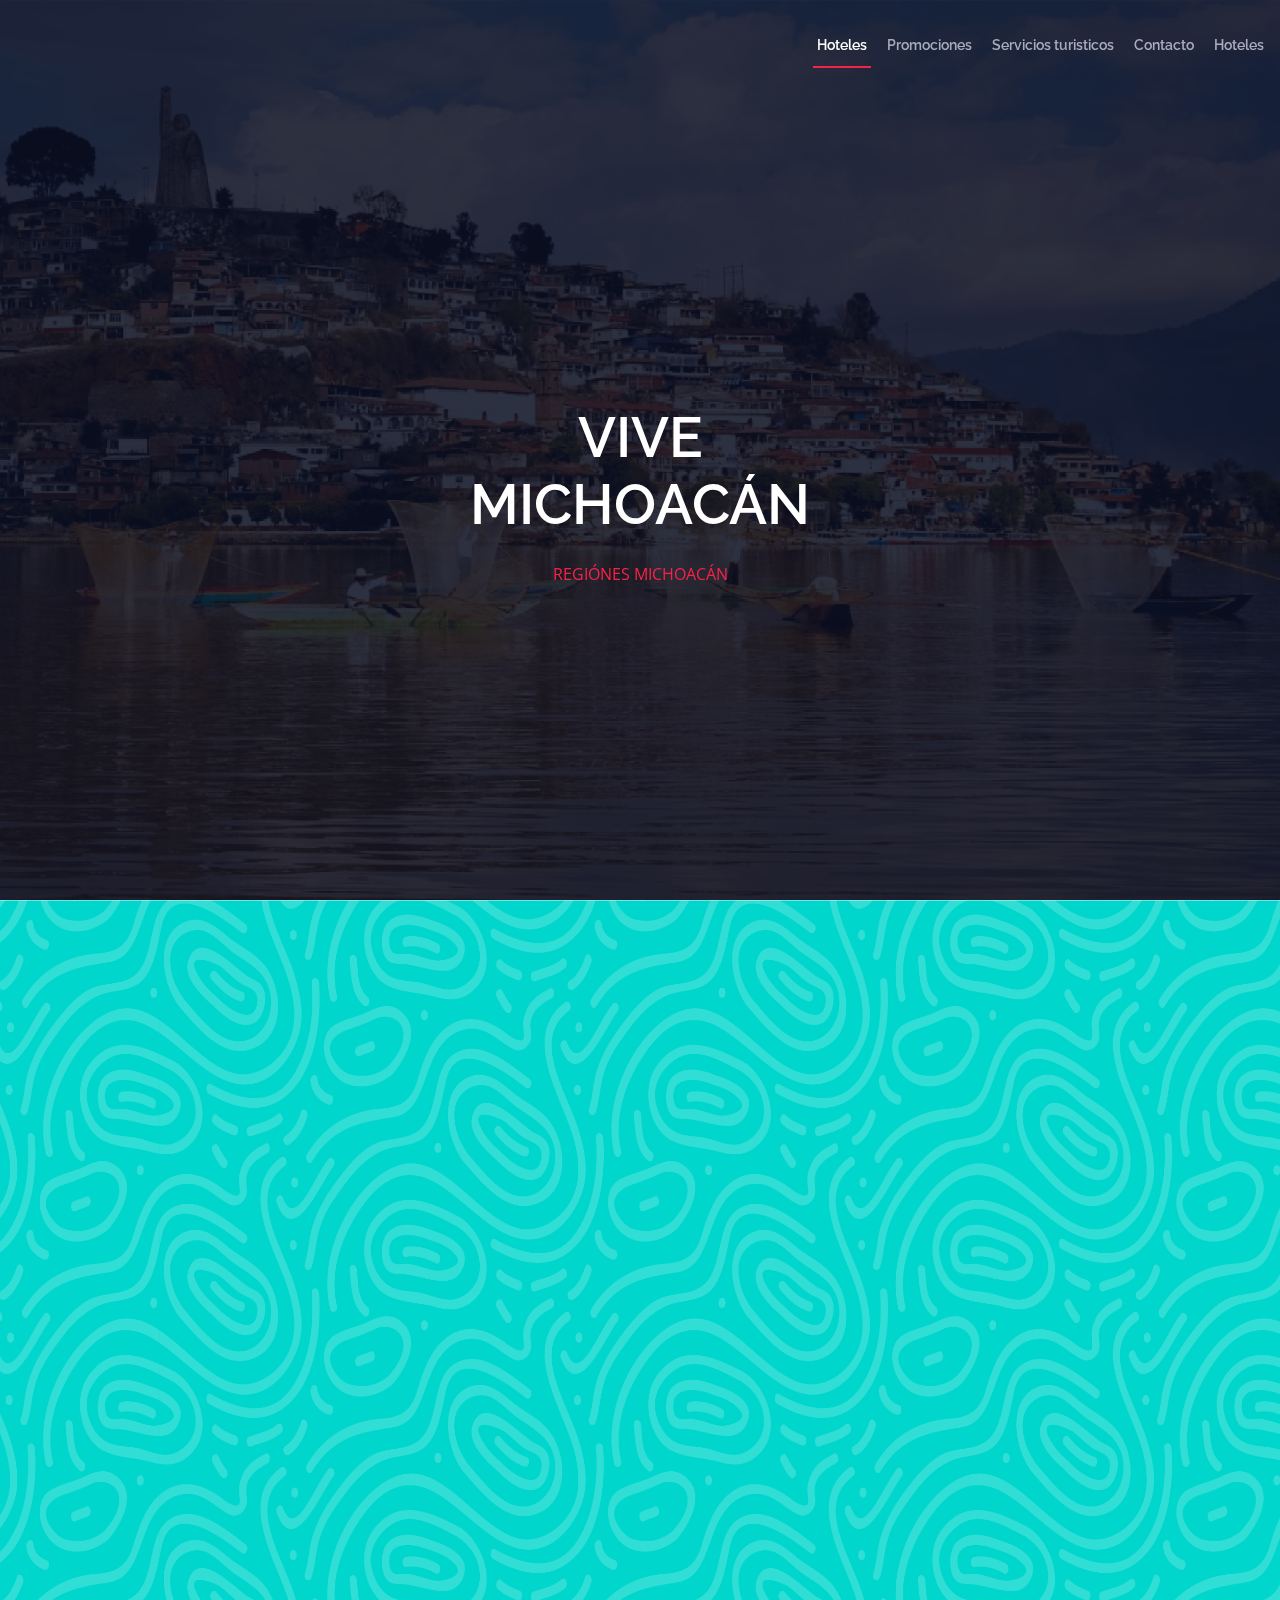
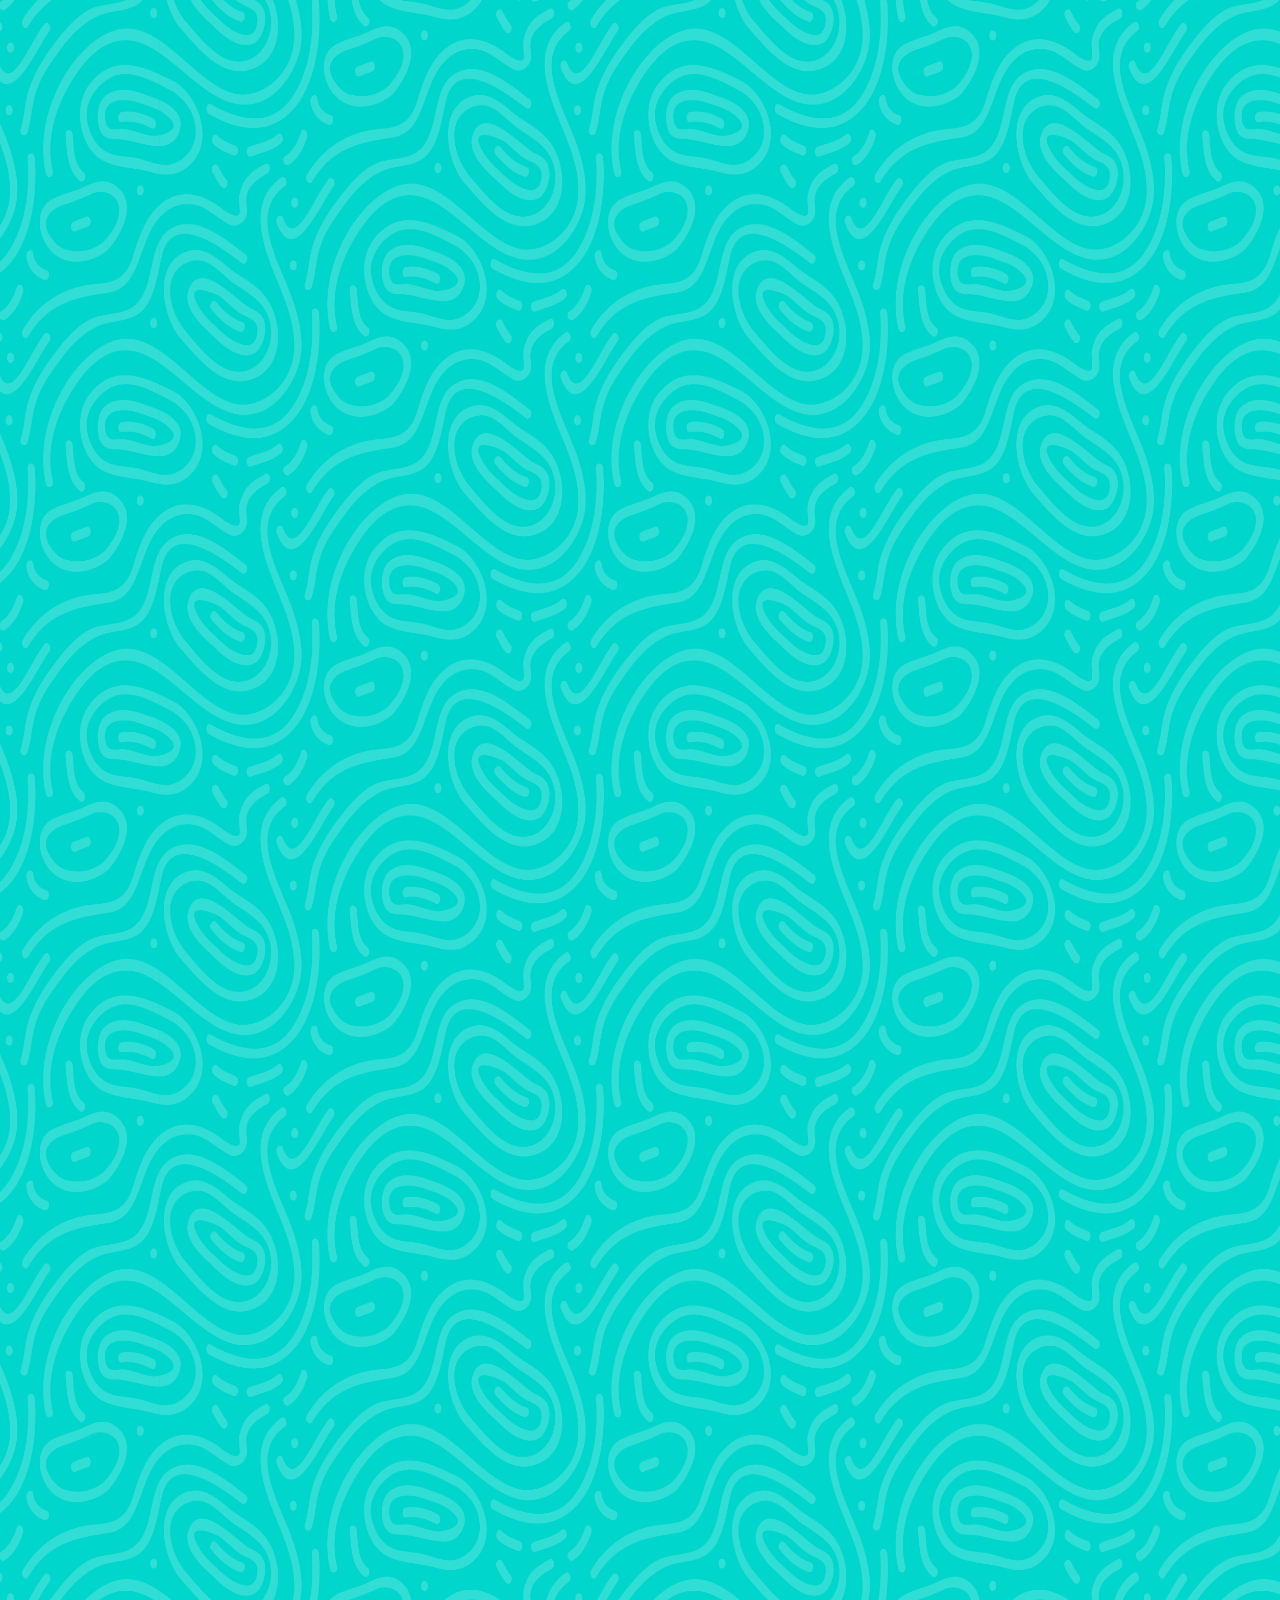
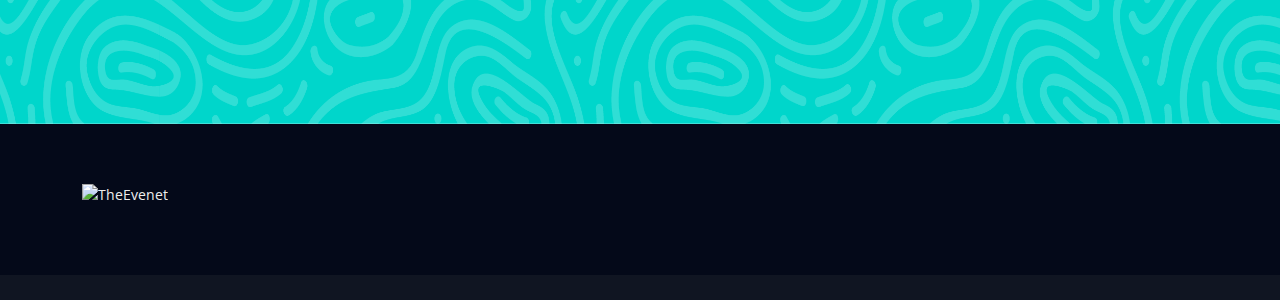
==== commit af3c2396: "fixes" ====
--- a/index.html
+++ b/index.html
@@ -52,11 +52,8 @@
           <li><a class="nav-link scrollto active" href="#hero">Hoteles</a></li>
           <li><a class="nav-link scrollto" href="#about">Promociones</a></li>
           <li><a class="nav-link scrollto" href="#speakers">Servicios turisticos</a></li>
-          <li><a class="nav-link scrollto" href="#schedule">contacto</a></li>
-          <li><a class="nav-link scrollto" href="#venue">Venue</a></li>
-          <li><a class="nav-link scrollto" href="#hotels">Hotels</a></li>
-          <li><a class="nav-link scrollto" href="#gallery">Gallery</a></li>
-          <li><a class="nav-link scrollto" href="#supporters">Sponsors</a></li>
+          <li><a class="nav-link scrollto" href="#schedule">Contacto</a></li>
+          <li><a class="nav-link scrollto" href="#hotels">Hoteles</a></li>
           <!-- <li class="dropdown"><a href="#"><span>Drop Down</span> <i class="bi bi-chevron-down"></i></a>
           <ul>
             <li><a href="#">Drop Down 1</a></li>
@@ -73,12 +70,12 @@
             <li><a href="#">Drop Down 3</a></li>
             <li><a href="#">Drop Down 4</a></li>
           </ul>
-        </li> -->
+        </li> 
           <li><a class="nav-link scrollto" href="#contact">Contact</a></li>
-        </ul>
-        <i class="bi bi-list mobile-nav-toggle"></i>
+        </ul>-->
+        <i class="bi bi-list mobile-nav-toggle"></i> 
       </nav><!-- .navbar -->
-      <a class="buy-tickets scrollto" href="#buy-tickets">Buy Tickets</a>
+    <!--  <a class="buy-tickets scrollto" href="#buy-tickets">Buy Tickets</a> -->
 
     </div>
   </header><!-- End Header -->
@@ -204,72 +201,13 @@
                 </div>
               </div>
             </div>
-            <div class="col-lg-12 col-md-12">
-              <div class="speaker" data-aos="fade-up" data-aos-delay="300">
-                <img src="assets/img/regiones/Banner Zamora.png" alt="Speaker 6" class="img-fluid">
-                <div class="details">
-                  <h3><a href="speaker-details.html">Región Zamora</a></h3>
-
-
-                </div>
-              </div>
-            </div>
           </div>
         </div>
       </div>
 
     </section><!-- End Speakers Section -->
 
-    <!-- ======= Schedule Section ======= -->
-
-
-    <!-- ======= Venue Section ======= -->
-    <section id="venue">
-
-
-    </section><!-- End Venue Section -->
-
-    <!-- ======= Hotels Section ======= -->
-    <section id="hotels" class="section-with-bg">
-
-    
-
-    </section><!-- End Hotels Section -->
-
-    <!-- ======= Gallery Section ======= -->
-    <section id="gallery">
-
-     
-
-    </section><!-- End Gallery Section -->
-
-    <!-- ======= Supporters Section ======= -->
-    <section id="supporters" class="section-with-bg">
-
-
-    </section><!-- End Sponsors Section -->
-
-    <!-- =======  F.A.Q Section ======= -->
-    <section id="faq">
-
-
-    </section><!-- End  F.A.Q Section -->
-
-    <!-- ======= Subscribe Section ======= -->
-    <section id="subscribe">
-     
-    </section><!-- End Subscribe Section -->
-
-    <!-- ======= Buy Ticket Section ======= -->
-    <section id="buy-tickets" class="section-with-bg">
-   
-
-    </section><!-- End Buy Ticket Section -->
-
-    <!-- ======= Contact Section ======= -->
-    <section id="contact" class="section-bg">
-
-    </section><!-- End Contact Section -->
+  
 
   </main><!-- End #main -->
 
@@ -280,12 +218,12 @@
         <div class="row">
 
           <div class="col-lg-3 col-md-6 footer-info">
-            <img src="assets/img/logo.png" alt="TheEvenet">
+            <img src="assets/img/logo.png" alt="TheEvenet"><!--
             <p>In alias aperiam. Placeat tempore facere. Officiis voluptate ipsam vel eveniet est dolor et totam porro.
               Perspiciatis ad omnis fugit molestiae recusandae possimus. Aut consectetur id quis. In inventore
-              consequatur ad voluptate cupiditate debitis accusamus repellat cumque.</p>
-          </div>
-
+              consequatur ad voluptate cupiditate debitis accusamus repellat cumque.</p> -->
+          </div>
+<!--
           <div class="col-lg-3 col-md-6 footer-links">
             <h4>Useful Links</h4>
             <ul>
@@ -325,7 +263,7 @@
               <a href="#" class="google-plus"><i class="bi bi-instagram"></i></a>
               <a href="#" class="linkedin"><i class="bi bi-linkedin"></i></a>
             </div>
-
+          -->
           </div>
 
         </div>
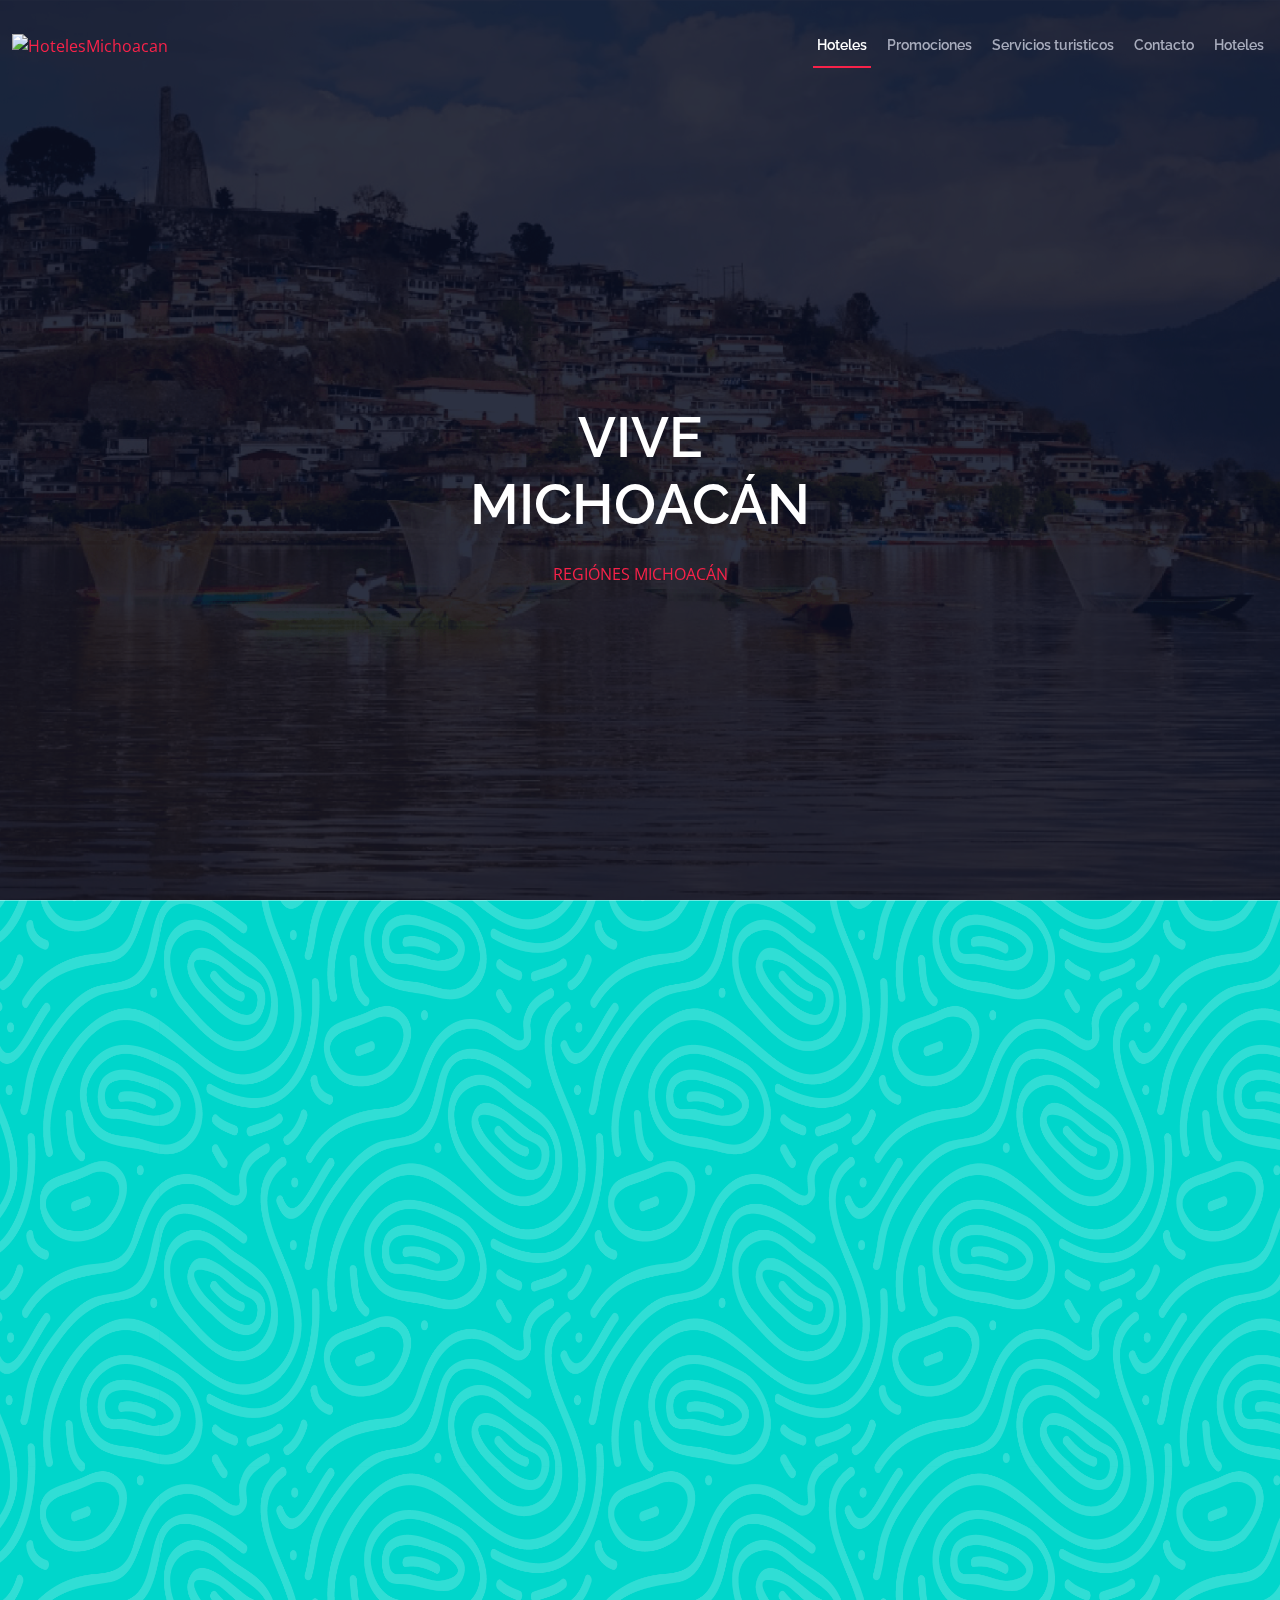
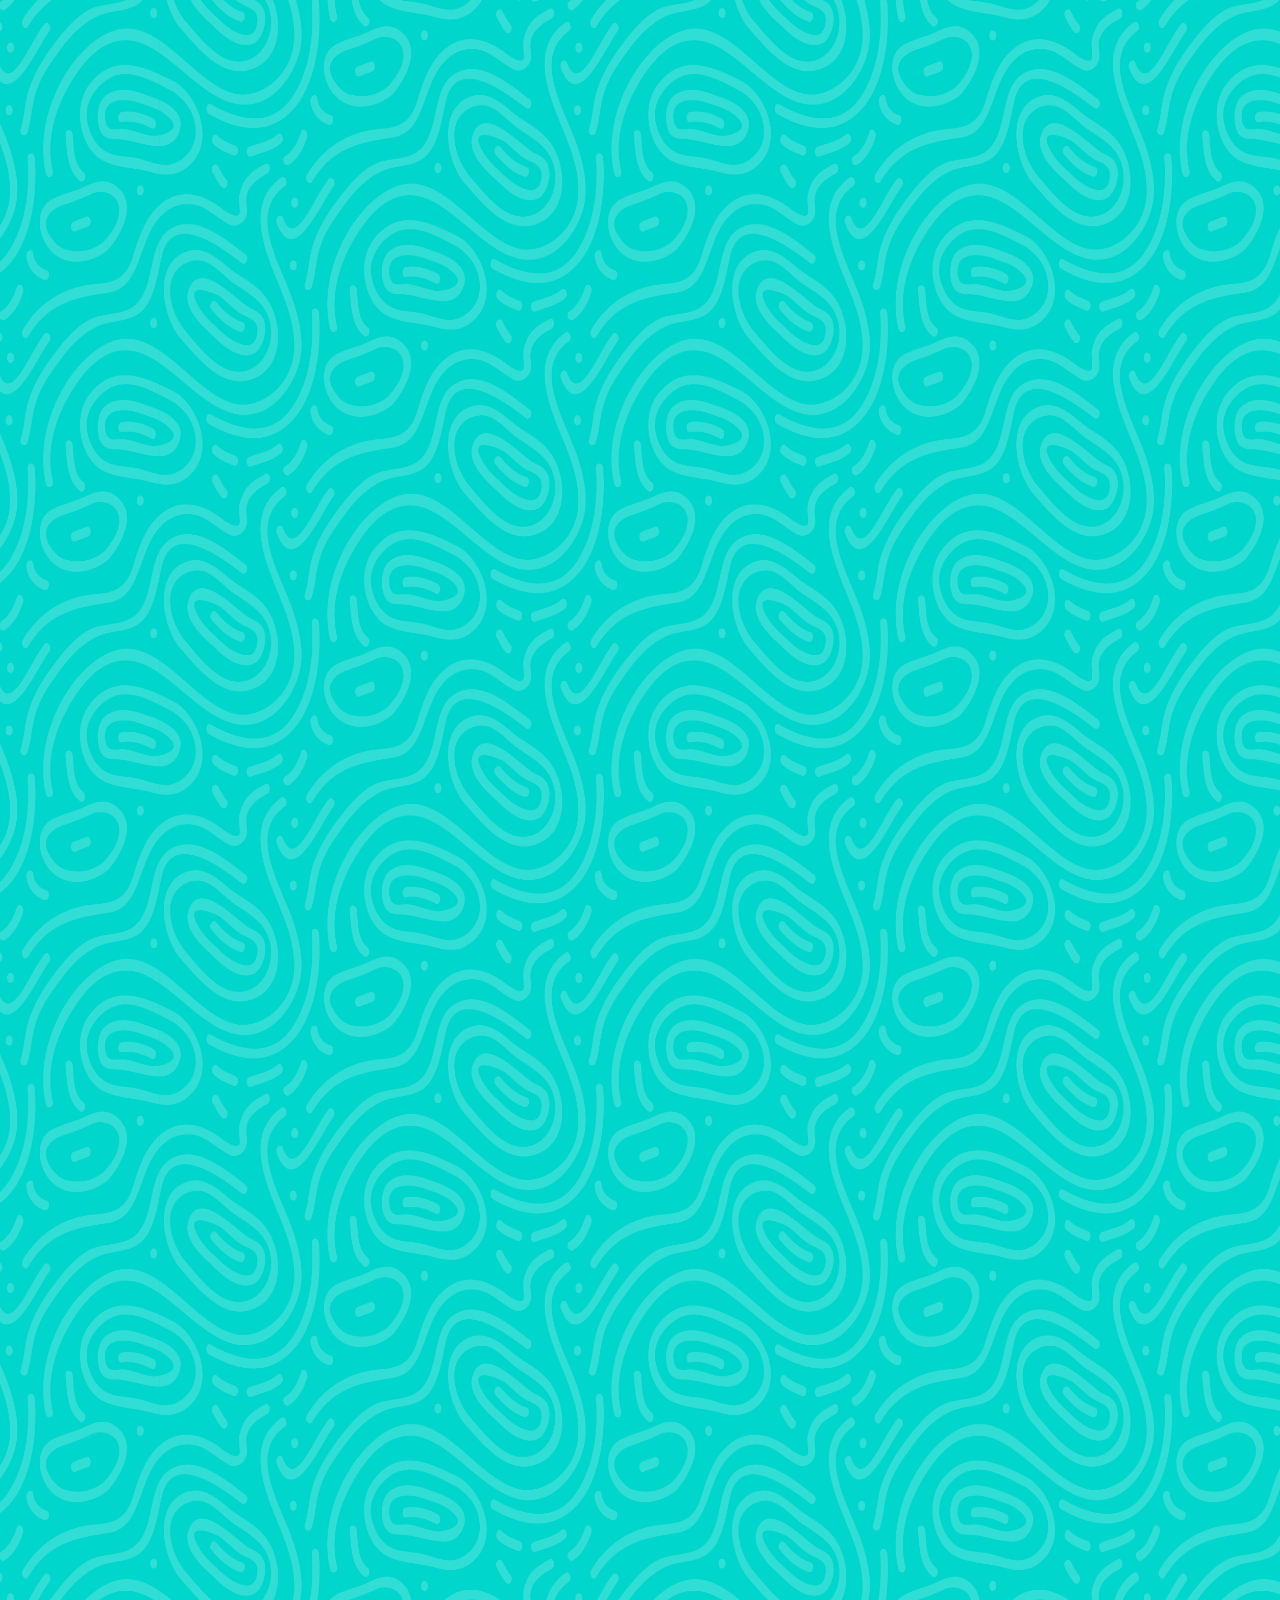
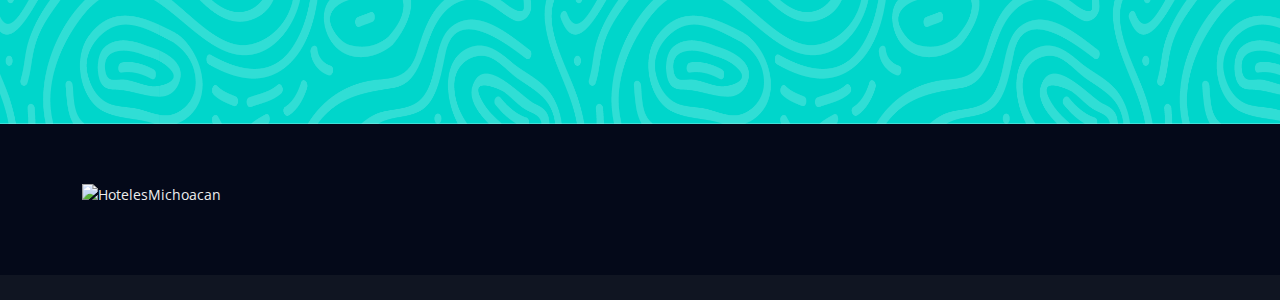
==== commit 4b88cea3: "fixes" ====
--- a/index.html
+++ b/index.html
@@ -27,12 +27,6 @@
   <!-- Template Main CSS File -->
   <link href="assets/css/style.css" rel="stylesheet">
 
-  <!-- =======================================================
-  * Template Name: TheEvent - v4.9.1
-  * Template URL: https://bootstrapmade.com/theevent-conference-event-bootstrap-template/
-  * Author: BootstrapMade.com
-  * License: https://bootstrapmade.com/license/
-  ======================================================== -->
 </head>
 
 <body>
@@ -42,9 +36,7 @@
     <div class="container-fluid container-xxl d-flex align-items-center">
 
       <div id="logo" class="me-auto">
-        <!-- Uncomment below if you prefer to use a text logo -->
-        <!-- <h1><a href="index.html">The<span>Event</span></a></h1>-->
-        <a href="index.html" class="scrollto"><img src="assets/img/logo.png" alt="" title=""></a>
+        <a href="index.html" class="scrollto"><img src="assets/img/logo.png" alt="HotelesMichoacan" title=""></a>
       </div>
 
       <nav id="navbar" class="navbar order-last order-lg-0">
@@ -84,7 +76,6 @@
   <section id="hero">
     <div class="hero-container" data-aos="zoom-in" data-aos-delay="100">
       <h1 class="mb-4 pb-0">VIVE <br> MICHOACÁN</h1>
-      <!--<a href="#about" class="about-btn scrollto">About The Event</a> -->
       <a href="#speakers">REGIÓNES MICHOACÁN</a>
     </div>
  
@@ -94,30 +85,6 @@
 
   <main id="main">
 
-    <!-- ======= About Section ======= -->
-    <!--<section id="about">
-      <div class="container" data-aos="fade-up">
-        <div class="row">
-          <div class="col-lg-6">
-            <h2>About The Event</h2>
-            <p>Sed nam ut dolor qui repellendus iusto odit. Possimus inventore eveniet accusamus error amet eius aut
-              accusantium et. Non odit consequatur repudiandae sequi ea odio molestiae. Enim possimus sunt inventore in
-              est ut optio sequi unde.</p>
-          </div>
-          <div class="col-lg-3">
-            <h3>Where</h3>
-            <p>Downtown Conference Center, New York</p>
-          </div>
-          <div class="col-lg-3">
-            <h3>When</h3>
-            <p>Monday to Wednesday<br>10-12 December</p>
-          </div>
-        </div>
-      </div>
-    
-    </section>
-  -->
-    <!-- End About Section -->
 
     <!-- ======= Speakers Section ======= -->
     <section id="speakers">
@@ -218,7 +185,7 @@
         <div class="row">
 
           <div class="col-lg-3 col-md-6 footer-info">
-            <img src="assets/img/logo.png" alt="TheEvenet"><!--
+            <img src="assets/img/logo.png" alt="HotelesMichoacan"><!--
             <p>In alias aperiam. Placeat tempore facere. Officiis voluptate ipsam vel eveniet est dolor et totam porro.
               Perspiciatis ad omnis fugit molestiae recusandae possimus. Aut consectetur id quis. In inventore
               consequatur ad voluptate cupiditate debitis accusamus repellat cumque.</p> -->
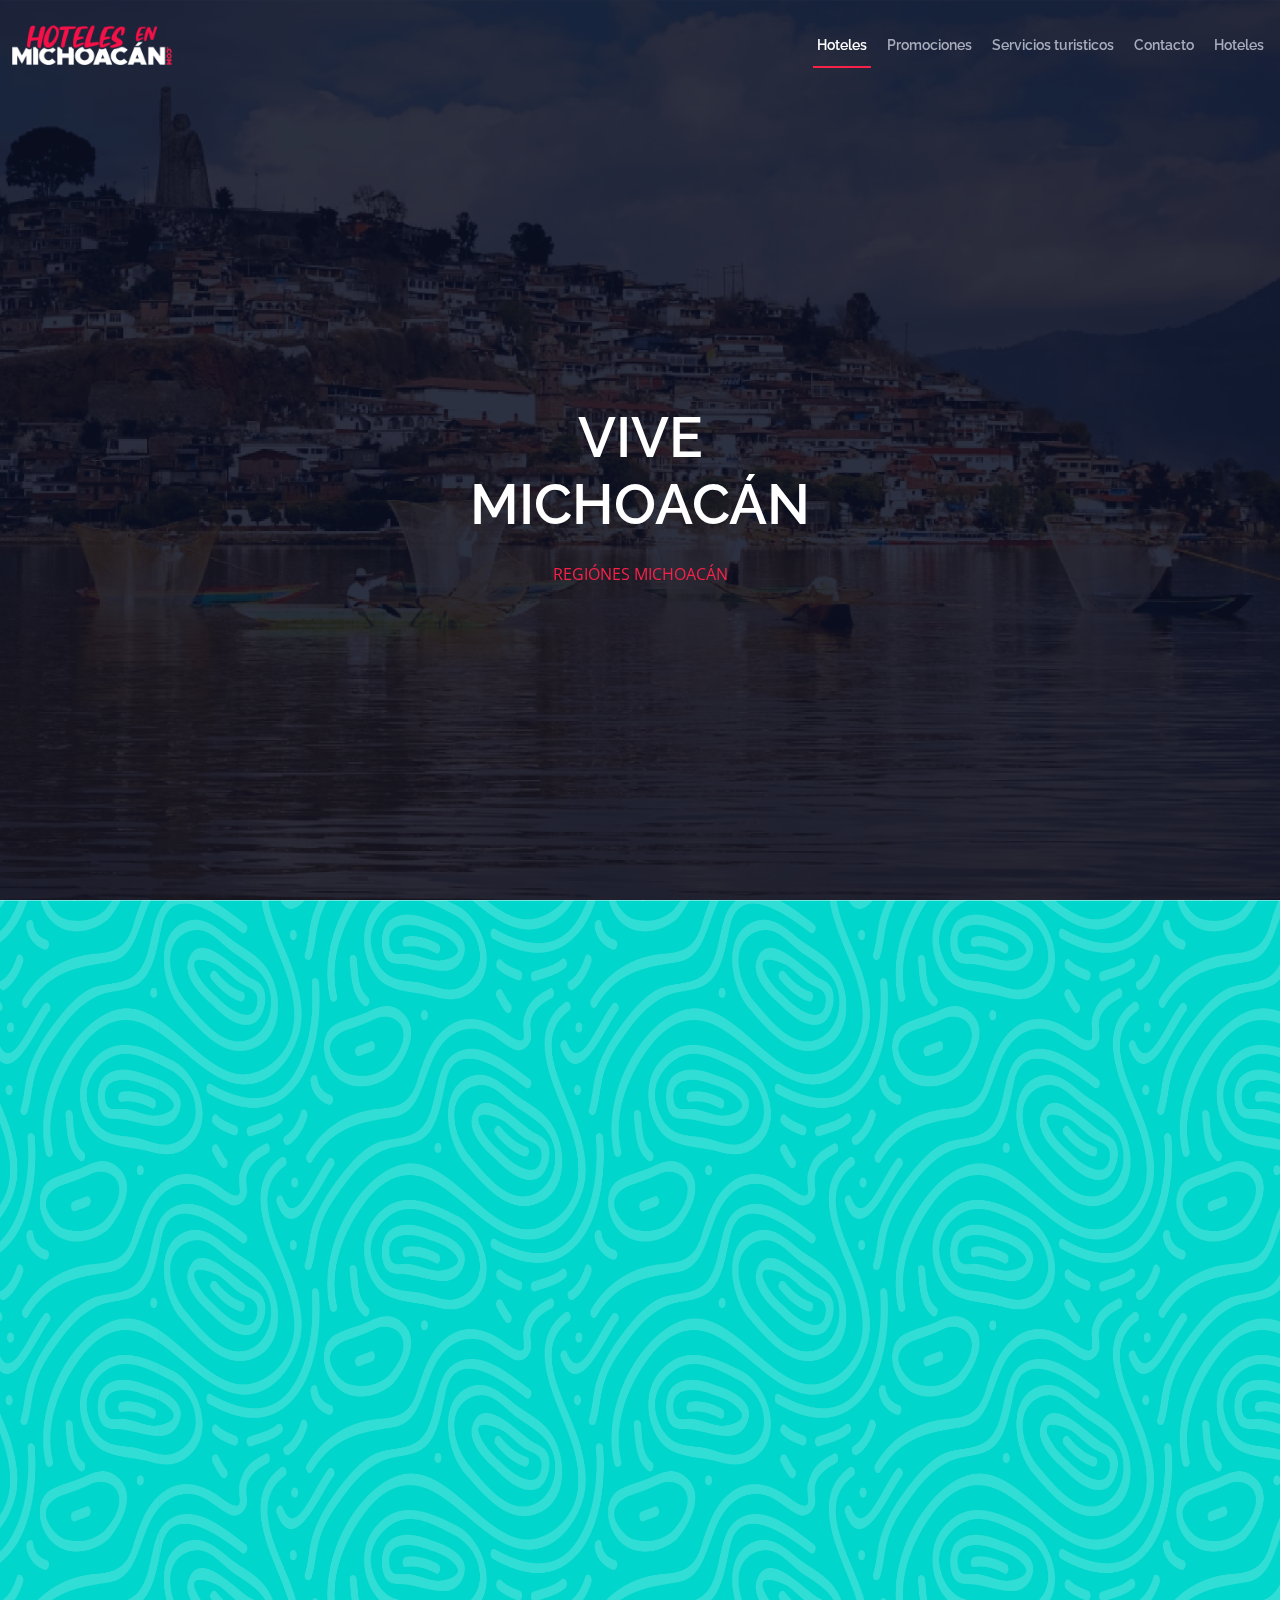
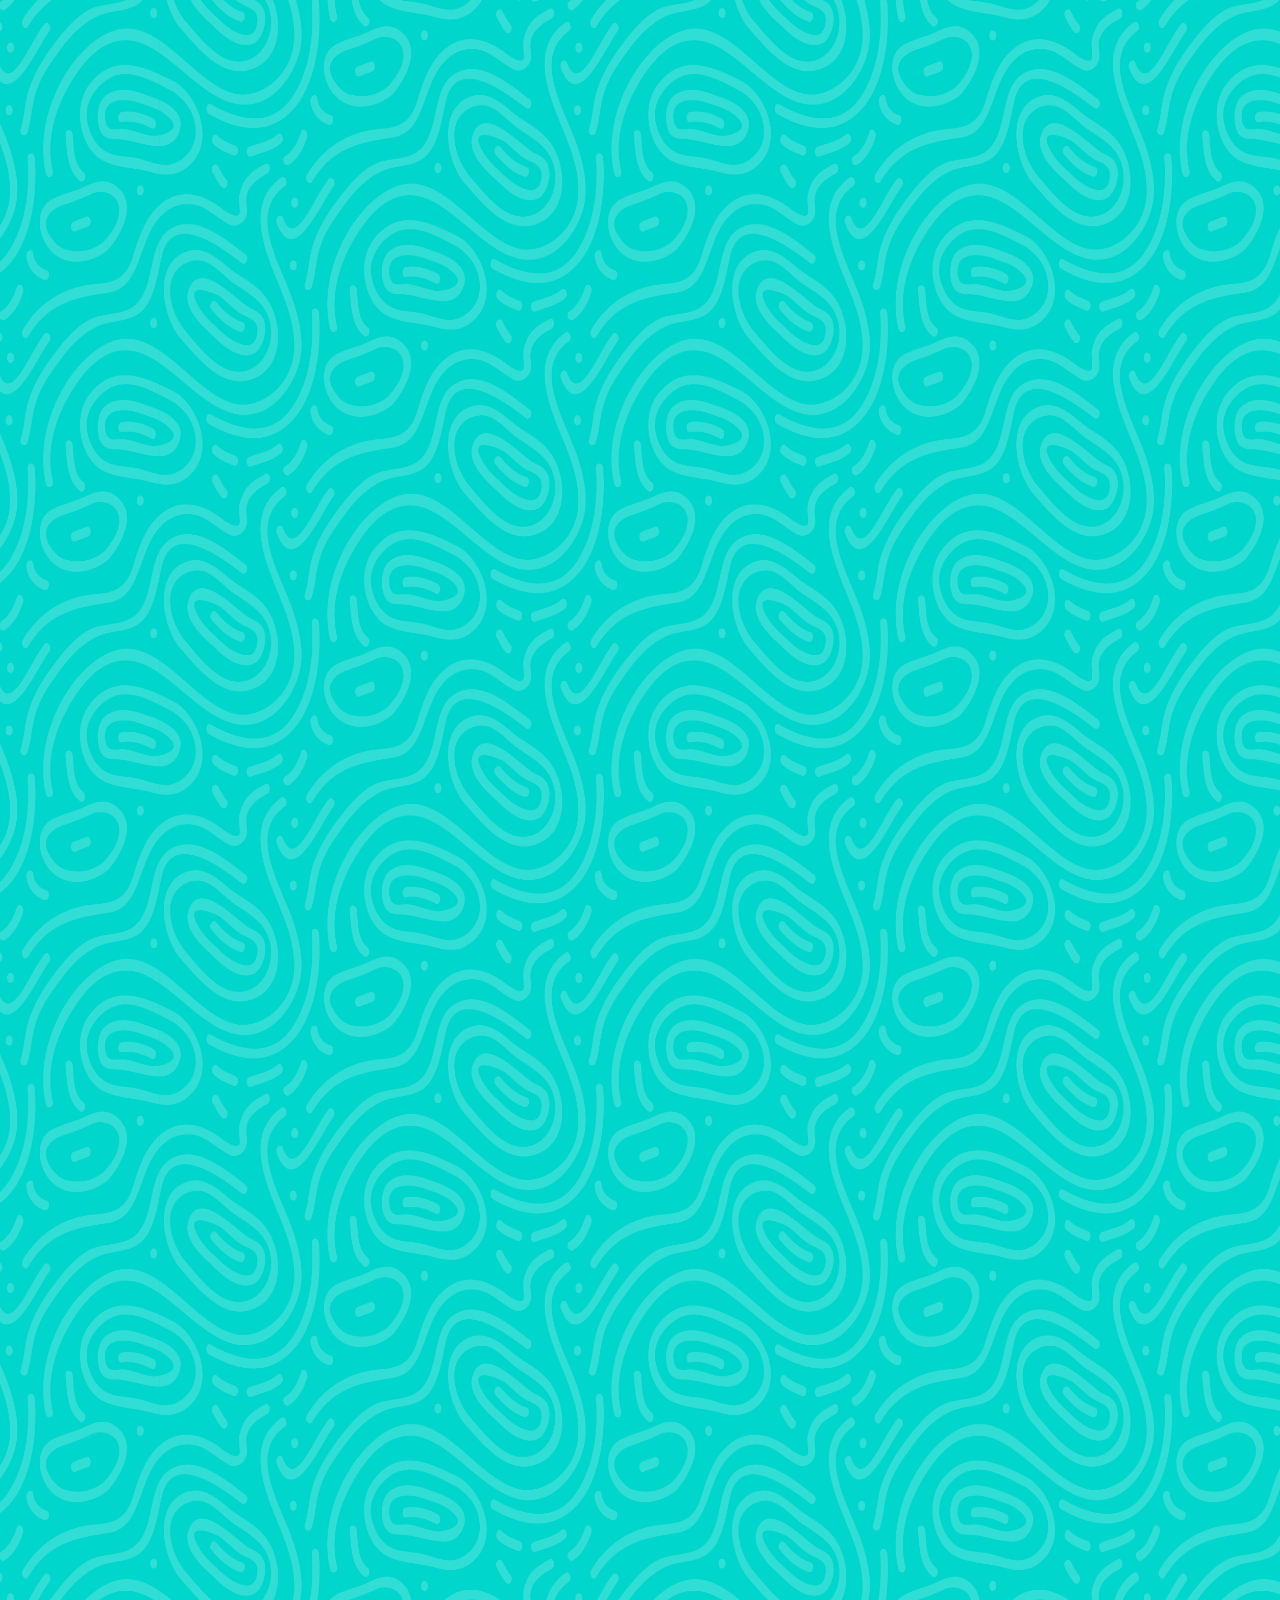
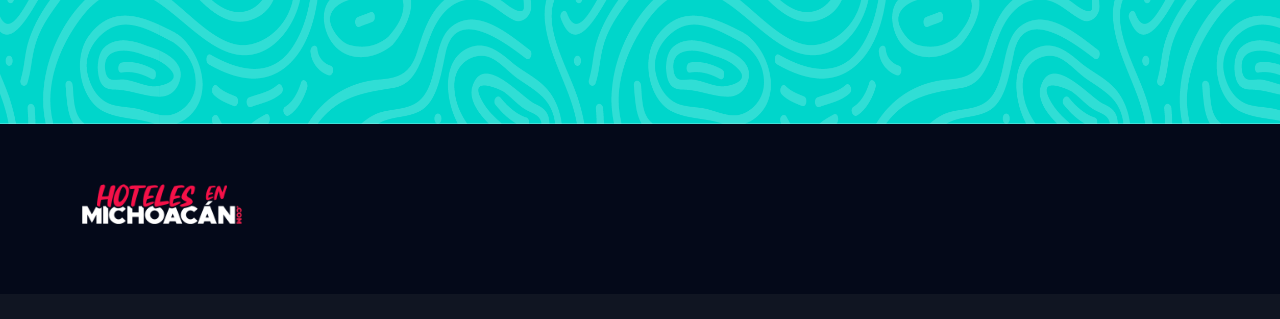
==== commit 6d9815d9: "title" ====
--- a/index.html
+++ b/index.html
@@ -5,7 +5,7 @@
   <meta charset="utf-8">
   <meta content="width=device-width, initial-scale=1.0" name="viewport">
 
-  <title>TheEvent Bootstrap Template - Index</title>
+  <title>Hoteles en Michoacán</title>
   <meta content="" name="description">
   <meta content="" name="keywords">
 
